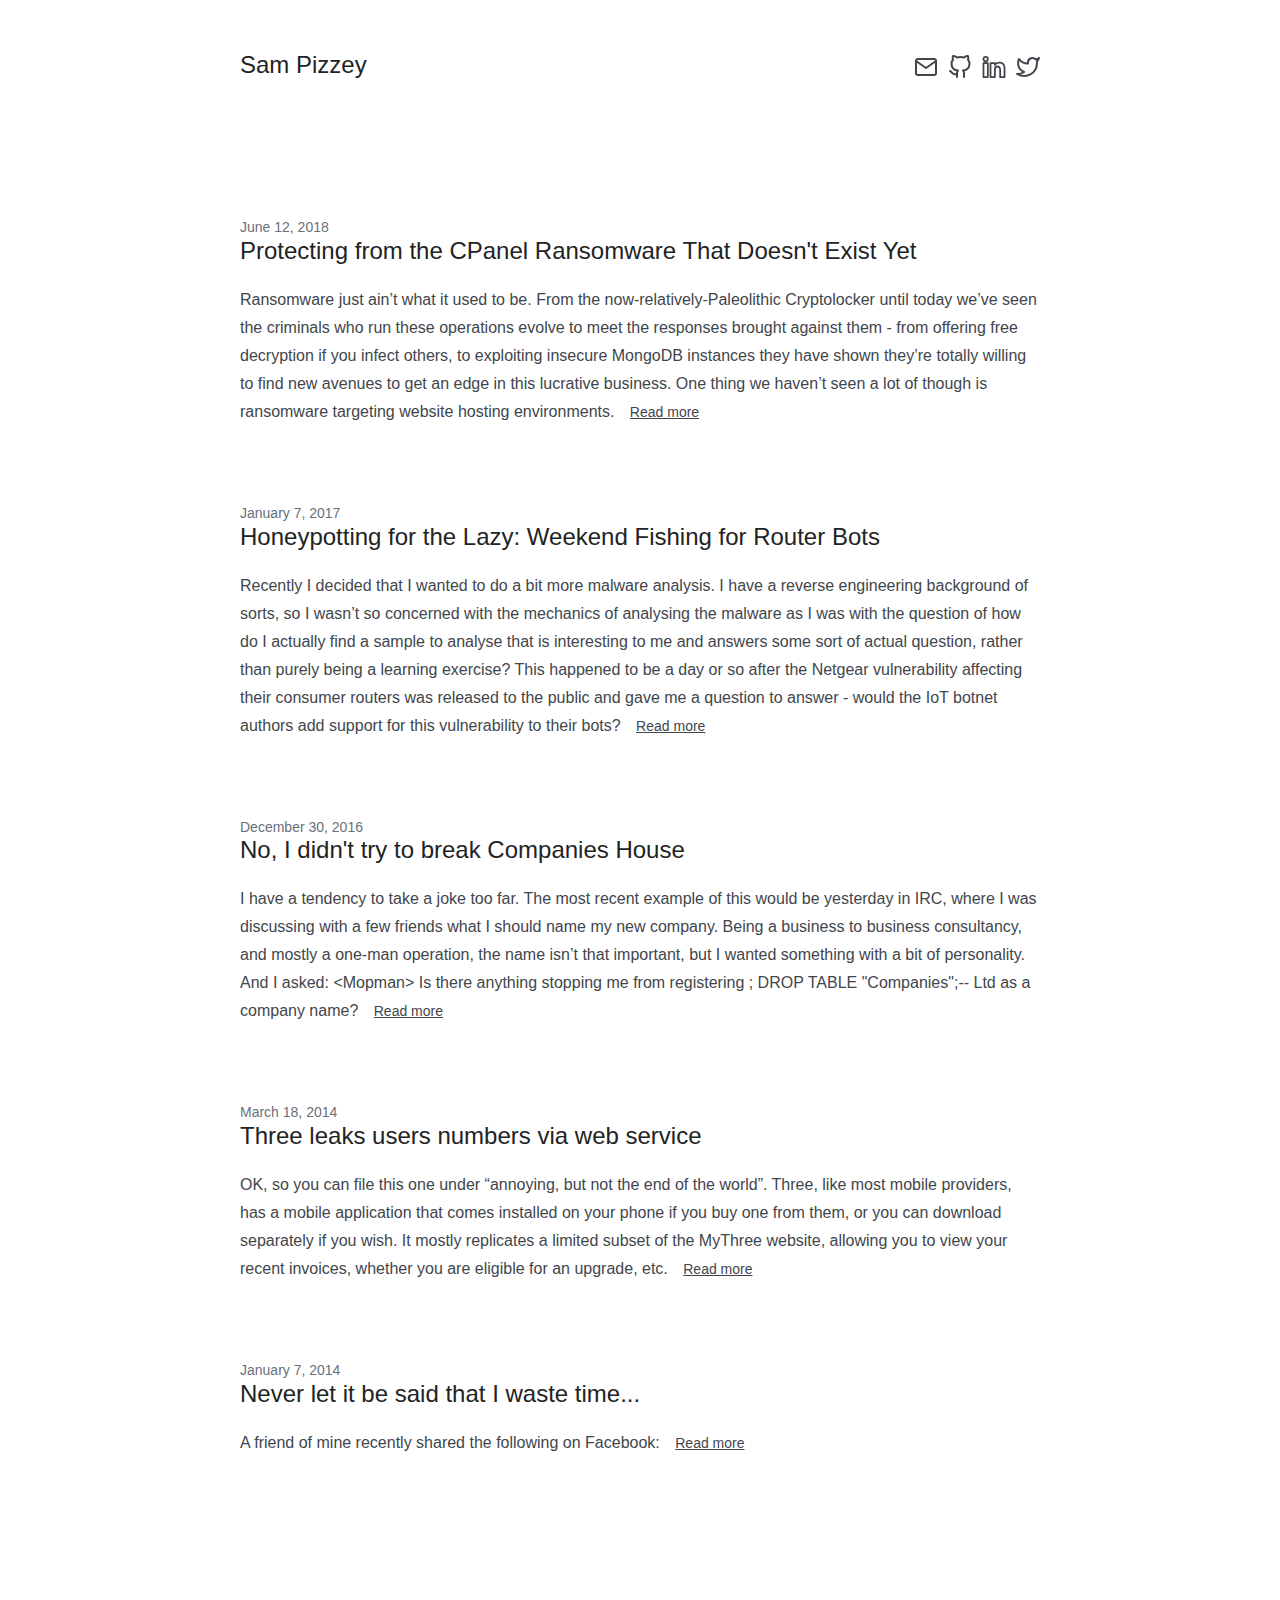
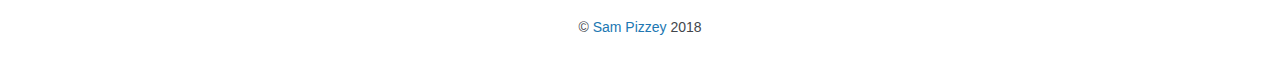
==== blog/index.html @ ff809233 "rebuilding site Tue 12 Jun 2018 17:52:05 BST" ====
<!DOCTYPE html>
<html xmlns="http://www.w3.org/1999/xhtml"  lang="en-gb">
<head>
<meta charset="UTF-8" />
<meta name="viewport" content="width=device-width, initial-scale=1"/>

<title>Blogs | Sam Pizzey</title>

<meta property='og:title' content='Blogs - Sam Pizzey'>
<meta property='og:description' content=''>
<meta property='og:url' content='https://pizzey.me/blog/'>
<meta property='og:site_name' content='Sam Pizzey'>
<meta property='og:type' content='website'><meta property='og:image' content='https://www.gravatar.com/avatar/4fcca0f870c6fd5c6647fe68f4b0f32c?s=256'><meta property='article:section' content='Blog'><meta property='og:updated_time' content='2018-06-12T17:11:33&#43;01:00'/><meta name='twitter:card' content='summary'><meta name='twitter:site' content='@mopman'><meta name='twitter:creator' content='@mopman'>
<link rel="stylesheet" href="/css/style.css"/><link rel='stylesheet' href='https://pizzey.me/css/custom.css'><link rel="apple-touch-icon" sizes="180x180" href="/apple-touch-icon.png">
<link rel="icon" type="image/png" sizes="32x32" href="/favicon-32x32.png">
<link rel="icon" type="image/png" sizes="16x16" href="/favicon-16x16.png">
<link rel="manifest" href="/site.webmanifest">
<link rel="mask-icon" href="/safari-pinned-tab.svg" color="#5bbad5">
<meta name="msapplication-TileColor" content="#da532c">
<meta name="theme-color" content="#ffffff">
</head>
<body>


<section class="section">
  <div class="container">
    <nav class="nav">
      <div class="nav-left">
        <a class="nav-item" href="https://pizzey.me"><h1 class="title is-4">Sam Pizzey</h1></a>
      </div>
      <div class="nav-right">
        <nav class="nav-item level is-mobile"><a class="level-item" aria-label="email" href='mailto:sam@pizzey.me' target='_blank' rel='noopener'>
            <span class="icon">
              <i class><svg viewbox='0 0 24 24' stroke-linecap='round' stroke-linejoin='round' stroke-width='2' aria-hidden='true'>
    
    <path d="M4 4h16c1.1 0 2 .9 2 2v12c0 1.1-.9 2-2 2H4c-1.1 0-2-.9-2-2V6c0-1.1.9-2 2-2z"/>
    <polyline points="22,6 12,13 2,6"/>
    
  </svg></i>
            </span>
          </a><a class="level-item" aria-label="github" href='https://github.com/pizzeys' target='_blank' rel='noopener'>
            <span class="icon">
              <i class><svg viewbox='0 0 24 24' stroke-linecap='round' stroke-linejoin='round' stroke-width='2' aria-hidden='true'>
    
    <path d="M9 19c-5 1.5-5-2.5-7-3m14 6v-3.87a3.37 3.37 0 0 0-.94-2.61c3.14-.35 6.44-1.54 6.44-7A5.44 5.44 0 0 0 20 4.77 5.07 5.07 0 0 0 19.91 1S18.73.65 16 2.48a13.38 13.38 0 0 0-7 0C6.27.65 5.09 1 5.09 1A5.07 5.07 0 0 0 5 4.77a5.44 5.44 0 0 0-1.5 3.78c0 5.42 3.3 6.61 6.44 7A3.37 3.37 0 0 0 9 18.13V22"/>
    
  </svg></i>
            </span>
          </a><a class="level-item" aria-label="linkedin" href='https://linkedin.com/in/pizzeys' target='_blank' rel='noopener'>
            <span class="icon">
              <i class><svg viewbox='0 0 24 24' stroke-linecap='round' stroke-linejoin='round' stroke-width='2' aria-hidden='true'>
    
    <path stroke-width="1.8" d="m5.839218,4.101561c0,1.211972 -0.974141,2.194011 -2.176459,2.194011s-2.176459,-0.982039 -2.176459,-2.194011c0,-1.211094 0.974141,-2.194011 2.176459,-2.194011s2.176459,0.982917 2.176459,2.194011zm0.017552,3.94922l-4.388022,0l0,14.04167l4.388022,0l0,-14.04167zm7.005038,0l-4.359939,0l0,14.04167l4.360816,0l0,-7.370999c0,-4.098413 5.291077,-4.433657 5.291077,0l0,7.370999l4.377491,0l0,-8.89101c0,-6.915523 -7.829986,-6.66365 -9.669445,-3.259423l0,-1.891237z"/>
    
  </svg></i>
            </span>
          </a><a class="level-item" aria-label="twitter" href='https://twitter.com/mopman' target='_blank' rel='noopener'>
            <span class="icon">
              <i class><svg viewbox='0 0 24 24' stroke-linecap='round' stroke-linejoin='round' stroke-width='2' aria-hidden='true'>
    
    <path d="M23 3a10.9 10.9 0 0 1-3.14 1.53 4.48 4.48 0 0 0-7.86 3v1A10.66 10.66 0 0 1 3 4s-4 9 5 13a11.64 11.64 0 0 1-7 2c9 5 20 0 20-11.5a4.5 4.5 0 0 0-.08-.83A7.72 7.72 0 0 0 23 3z"/>
    
  </svg></i>
            </span>
          </a></nav>
      </div>
    </nav>

    <nav class="nav">
      

      
    </nav>

  </div>
</section>

<section class="section">
  <div class="container">
    
    
    <article>
      <div class="subtitle tags is-6 is-pulled-right">
        
      </div>
      <h2 class="subtitle is-6">June 12, 2018</h2>
      <h1 class="title"><a href="https://pizzey.me/blog/protecting-from-the-cpanel-ransomware-that-doesnt-exist-yet/">Protecting from the CPanel Ransomware That Doesn&#39;t Exist Yet</a></h1>
      <div class="content">
        Ransomware just ain’t what it used to be. From the now-relatively-Paleolithic Cryptolocker until today we’ve seen the criminals who run these operations evolve to meet the responses brought against them - from offering free decryption if you infect others, to exploiting insecure MongoDB instances they have shown they’re totally willing to find new avenues to get an edge in this lucrative business.
One thing we haven’t seen a lot of though is ransomware targeting website hosting environments.
        
        <a class="button is-link" href="https://pizzey.me/blog/protecting-from-the-cpanel-ransomware-that-doesnt-exist-yet/" style="height:28px">
          Read more
          <span class="icon is-small">
            <i class="fa fa-angle-double-right"></i>
          </span>
        </a>
        
      </div>
    </article>
    
    <article>
      <div class="subtitle tags is-6 is-pulled-right">
        
      </div>
      <h2 class="subtitle is-6">January 7, 2017</h2>
      <h1 class="title"><a href="https://pizzey.me/blog/honeypotting-for-the-lazy-weekend-fishing-for-router-bots/">Honeypotting for the Lazy: Weekend Fishing for Router Bots</a></h1>
      <div class="content">
        Recently I decided that I wanted to do a bit more malware analysis. I have a reverse engineering background of sorts, so I wasn’t so concerned with the mechanics of analysing the malware as I was with the question of how do I actually find a sample to analyse that is interesting to me and answers some sort of actual question, rather than purely being a learning exercise?
This happened to be a day or so after the Netgear vulnerability affecting their consumer routers was released to the public and gave me a question to answer - would the IoT botnet authors add support for this vulnerability to their bots?
        
        <a class="button is-link" href="https://pizzey.me/blog/honeypotting-for-the-lazy-weekend-fishing-for-router-bots/" style="height:28px">
          Read more
          <span class="icon is-small">
            <i class="fa fa-angle-double-right"></i>
          </span>
        </a>
        
      </div>
    </article>
    
    <article>
      <div class="subtitle tags is-6 is-pulled-right">
        
      </div>
      <h2 class="subtitle is-6">December 30, 2016</h2>
      <h1 class="title"><a href="https://pizzey.me/blog/no-i-didnt-try-to-break-companies-house/">No, I didn&#39;t try to break Companies House</a></h1>
      <div class="content">
        I have a tendency to take a joke too far.
The most recent example of this would be yesterday in IRC, where I was discussing with a few friends what I should name my new company. Being a business to business consultancy, and mostly a one-man operation, the name isn’t that important, but I wanted something with a bit of personality. And I asked:
&lt;Mopman&gt; Is there anything stopping me from registering ; DROP TABLE &quot;Companies&quot;;-- Ltd as a company name?
        
        <a class="button is-link" href="https://pizzey.me/blog/no-i-didnt-try-to-break-companies-house/" style="height:28px">
          Read more
          <span class="icon is-small">
            <i class="fa fa-angle-double-right"></i>
          </span>
        </a>
        
      </div>
    </article>
    
    <article>
      <div class="subtitle tags is-6 is-pulled-right">
        
      </div>
      <h2 class="subtitle is-6">March 18, 2014</h2>
      <h1 class="title"><a href="https://pizzey.me/blog/three-leaks-users-numbers-via-web-service/">Three leaks users numbers via web service</a></h1>
      <div class="content">
        OK, so you can file this one under &ldquo;annoying, but not the end of the world&rdquo;.
Three, like most mobile providers, has a mobile application that comes installed on your phone if you buy one from them, or you can download separately if you wish. It mostly replicates a limited subset of the MyThree website, allowing you to view your recent invoices, whether you are eligible for an upgrade, etc.
        
        <a class="button is-link" href="https://pizzey.me/blog/three-leaks-users-numbers-via-web-service/" style="height:28px">
          Read more
          <span class="icon is-small">
            <i class="fa fa-angle-double-right"></i>
          </span>
        </a>
        
      </div>
    </article>
    
    <article>
      <div class="subtitle tags is-6 is-pulled-right">
        
      </div>
      <h2 class="subtitle is-6">January 7, 2014</h2>
      <h1 class="title"><a href="https://pizzey.me/blog/never-let-it-be-said-that-i-waste-time/">Never let it be said that I waste time...</a></h1>
      <div class="content">
        A friend of mine recently shared the following on Facebook:

        
        <a class="button is-link" href="https://pizzey.me/blog/never-let-it-be-said-that-i-waste-time/" style="height:28px">
          Read more
          <span class="icon is-small">
            <i class="fa fa-angle-double-right"></i>
          </span>
        </a>
        
      </div>
    </article>
    
  </div>
</section>
<section class="section">
  <div class="container">
    <nav class="level is-mobile">
      <div class="level-left">
        <div class="level-item">
          
        </div>
      </div>
      <div class="level-right is-marginless">
        <div class="level-item">
          
        </div>
      </div>
    </nav>
  </div>
</section>

<section class="section">
  <div class="container has-text-centered">
    <p>&copy; <a href="https://twitter.com/mopman">Sam Pizzey</a> 2018</p>
    
  </div>
</section>

</body>
</html>
---- css/style.css ----
﻿.card,
.highlight,
.highlight pre,
.textarea,
embed,
img,
object {
  max-width: 100%;
}
a,
hr {
  padding: 0;
}
a,
button,
input[type="button"],
input[type="file"],
input[type="submit"],
label {
  cursor: pointer;
}
a,
button,
input,
select,
textarea {
  margin: 0;
}
a,
input[type="checkbox"],
input[type="radio"] {
  vertical-align: baseline;
}
a:hover,
strong,
table th {
  color: #222324;
}
.container,
sub,
sup {
  position: relative;
}
.is-block,
article,
aside,
details,
figure,
footer,
header,
hgroup,
hr,
nav,
pre code,
section,
summary {
  display: block;
}
.button,
.delete,
.input,
.modal-close,
.progress,
.select select,
.textarea {
  -moz-appearance: none;
  -webkit-appearance: none;
}
.heading,
.menu-label {
  letter-spacing: 1px;
  text-transform: uppercase;
}
.hero,
.modal-card,
.tile.is-vertical {
  -webkit-box-orient: vertical;
  -webkit-box-direction: normal;
}
abbr,
address,
article,
aside,
audio,
b,
blockquote,
body,
body div,
caption,
cite,
code,
dd,
del,
details,
dfn,
dl,
dt,
em,
fieldset,
figure,
footer,
form,
h1,
h2,
h3,
h4,
h5,
h6,
header,
html,
i,
iframe,
img,
ins,
kbd,
label,
legend,
li,
mark,
menu,
nav,
object,
ol,
p,
pre,
q,
samp,
section,
small,
span,
strong,
sub,
summary,
sup,
table,
tbody,
td,
tfoot,
th,
thead,
time,
tr,
ul,
var,
video {
  margin: 0;
  padding: 0;
  border: 0;
  font-size: 100%;
  font-weight: 400;
  vertical-align: baseline;
  background: 0 0;
}
td,
td img {
  vertical-align: top;
}
pre,
pre code {
  background-color: #f5f7fa;
  color: #42464c;
}
*,
:after,
:before {
  box-sizing: inherit;
}
ul {
  list-style: none;
}
blockquote,
q {
  quotes: none;
}
blockquote:after,
blockquote:before,
q:after,
q:before {
  content: "";
  content: none;
}
.is-clearfix:after,
.notification:after,
.select:after {
  content: " ";
}
a {
  font-size: 100%;
  background: 0 0;
  color: #2077b2;
  text-decoration: none;
  -webkit-transition: none 86ms ease-out;
  transition: none 86ms ease-out;
}
del {
  text-decoration: line-through;
}
abbr[title],
dfn[title] {
  border-bottom: 1px dotted #000;
  cursor: help;
}
th {
  font-weight: 700;
  vertical-align: bottom;
}
body,
code,
td {
  font-weight: 400;
}
hr {
  height: 1px;
  border: 0;
  border-top: 1px solid #ccc;
  border-top-color: #d3d6db;
  margin: 40px 0;
}
input,
select {
  vertical-align: middle;
}
input,
select,
textarea {
  font: 99% sans-serif;
}
table {
  border-collapse: collapse;
  border-spacing: 0;
  font: 100%;
  width: 100%;
}
sub,
sup {
  font-size: 75%;
  line-height: 0;
}
sup {
  top: -0.5em;
}
sub {
  bottom: -0.25em;
}
code,
kbd,
pre,
samp {
  font-family: monospace, sans-serif;
}
button,
input[type="button"] {
  width: auto;
  overflow: visible;
}
@-webkit-keyframes spin-around {
  from {
    -webkit-transform: rotate(0);
    transform: rotate(0);
  }
  to {
    -webkit-transform: rotate(359deg);
    transform: rotate(359deg);
  }
}
@keyframes spin-around {
  from {
    -webkit-transform: rotate(0);
    transform: rotate(0);
  }
  to {
    -webkit-transform: rotate(359deg);
    transform: rotate(359deg);
  }
}
html {
  box-sizing: border-box;
  font-size: 14px;
  -moz-osx-font-smoothing: grayscale;
  -webkit-font-smoothing: antialiased;
  min-width: 300px;
  overflow-x: hidden;
  overflow-y: scroll;
  text-rendering: optimizeLegibility;
}
body,
button,
input,
select,
textarea {
  font-family: "游ゴシック", YuGothic, "ヒラギノ角ゴ Pro",
    "Hiragino Kaku Gothic Pro", "メイリオ", Meiryo, sans-serif;
}
code,
pre {
  -moz-osx-font-smoothing: auto;
  -webkit-font-smoothing: auto;
  font-family: "Source Code Pro", Monaco, Inconsolata, monospace;
  line-height: 1.25;
}
body {
  color: #42464c;
  font-size: 1rem;
  line-height: 1.428571428571429;
}
code {
  padding: 1px 2px 2px;
}
.button,
.input,
.textarea,
table td,
table th {
  vertical-align: top;
}
small {
  font-size: 11px;
}
span {
  font-style: inherit;
  font-weight: inherit;
}
.label,
strong {
  font-weight: 700;
}
pre {
  white-space: pre;
  word-wrap: normal;
}
.button,
.nav-left,
.table td.is-icon,
.table th.is-icon,
.tabs,
.tag {
  white-space: nowrap;
}
pre code {
  overflow-x: auto;
  padding: 16px 20px;
}
.box,
.button {
  background-color: #fff;
}
table td,
table th {
  text-align: left;
}
.has-text-centered {
  text-align: center;
}
.block:not(:last-child),
.box:not(:last-child),
.content:not(:last-child),
.highlight:not(:last-child),
.level:not(:last-child),
.message:not(:last-child),
.notification:not(:last-child),
.progress:not(:last-child),
.subtitle:not(:last-child),
.tabs:not(:last-child),
.title:not(:last-child) {
  margin-bottom: 20px;
}
@media screen and (min-width: 980px) {
  .container {
    margin: 0 auto;
    max-width: 960px;
  }
  .container.is-fluid {
    margin: 0 20px;
    max-width: none;
  }
  .is-block-desktop {
    display: block !important;
  }
}
@media screen and (max-width: 768px) {
  .is-block-mobile {
    display: block !important;
  }
}
@media screen and (min-width: 769px) {
  .is-block-tablet {
    display: block !important;
  }
}
@media screen and (min-width: 769px) and (max-width: 979px) {
  .is-block-tablet-only {
    display: block !important;
  }
}
@media screen and (max-width: 979px) {
  .is-block-touch {
    display: block !important;
  }
}
@media screen and (min-width: 980px) and (max-width: 1179px) {
  .is-block-desktop-only {
    display: block !important;
  }
}
@media screen and (min-width: 1180px) {
  .container {
    max-width: 1200px;
  }
  .is-block-widescreen {
    display: block !important;
  }
}
.is-flex {
  display: -webkit-box;
  display: -ms-flexbox;
  display: flex;
}
@media screen and (max-width: 768px) {
  .is-flex-mobile {
    display: -webkit-box !important;
    display: -ms-flexbox !important;
    display: flex !important;
  }
}
@media screen and (min-width: 769px) {
  .is-flex-tablet {
    display: -webkit-box !important;
    display: -ms-flexbox !important;
    display: flex !important;
  }
}
@media screen and (min-width: 769px) and (max-width: 979px) {
  .is-flex-tablet-only {
    display: -webkit-box !important;
    display: -ms-flexbox !important;
    display: flex !important;
  }
}
@media screen and (max-width: 979px) {
  .is-flex-touch {
    display: -webkit-box !important;
    display: -ms-flexbox !important;
    display: flex !important;
  }
}
@media screen and (min-width: 980px) {
  .is-flex-desktop {
    display: -webkit-box !important;
    display: -ms-flexbox !important;
    display: flex !important;
  }
}
@media screen and (min-width: 980px) and (max-width: 1179px) {
  .is-flex-desktop-only {
    display: -webkit-box !important;
    display: -ms-flexbox !important;
    display: flex !important;
  }
}
@media screen and (min-width: 1180px) {
  .is-flex-widescreen {
    display: -webkit-box !important;
    display: -ms-flexbox !important;
    display: flex !important;
  }
}
.is-inline {
  display: inline;
}
@media screen and (max-width: 768px) {
  .is-inline-mobile {
    display: inline !important;
  }
}
@media screen and (min-width: 769px) {
  .is-inline-tablet {
    display: inline !important;
  }
}
@media screen and (min-width: 769px) and (max-width: 979px) {
  .is-inline-tablet-only {
    display: inline !important;
  }
}
@media screen and (max-width: 979px) {
  .is-inline-touch {
    display: inline !important;
  }
}
@media screen and (min-width: 980px) {
  .is-inline-desktop {
    display: inline !important;
  }
}
@media screen and (min-width: 980px) and (max-width: 1179px) {
  .is-inline-desktop-only {
    display: inline !important;
  }
}
@media screen and (min-width: 1180px) {
  .is-inline-widescreen {
    display: inline !important;
  }
}
.is-inline-block {
  display: inline-block;
}
@media screen and (max-width: 768px) {
  .is-inline-block-mobile {
    display: inline-block !important;
  }
}
@media screen and (min-width: 769px) {
  .is-inline-block-tablet {
    display: inline-block !important;
  }
}
@media screen and (min-width: 769px) and (max-width: 979px) {
  .is-inline-block-tablet-only {
    display: inline-block !important;
  }
}
@media screen and (max-width: 979px) {
  .is-inline-block-touch {
    display: inline-block !important;
  }
}
@media screen and (min-width: 980px) {
  .is-inline-block-desktop {
    display: inline-block !important;
  }
}
@media screen and (min-width: 980px) and (max-width: 1179px) {
  .is-inline-block-desktop-only {
    display: inline-block !important;
  }
}
@media screen and (min-width: 1180px) {
  .is-inline-block-widescreen {
    display: inline-block !important;
  }
}
.is-inline-flex {
  display: -webkit-inline-box;
  display: -ms-inline-flexbox;
  display: inline-flex;
}
@media screen and (max-width: 768px) {
  .is-inline-flex-mobile {
    display: -webkit-inline-box !important;
    display: -ms-inline-flexbox !important;
    display: inline-flex !important;
  }
}
@media screen and (min-width: 769px) {
  .is-inline-flex-tablet {
    display: -webkit-inline-box !important;
    display: -ms-inline-flexbox !important;
    display: inline-flex !important;
  }
}
@media screen and (min-width: 769px) and (max-width: 979px) {
  .is-inline-flex-tablet-only {
    display: -webkit-inline-box !important;
    display: -ms-inline-flexbox !important;
    display: inline-flex !important;
  }
}
@media screen and (max-width: 979px) {
  .is-inline-flex-touch {
    display: -webkit-inline-box !important;
    display: -ms-inline-flexbox !important;
    display: inline-flex !important;
  }
}
@media screen and (min-width: 980px) {
  .is-inline-flex-desktop {
    display: -webkit-inline-box !important;
    display: -ms-inline-flexbox !important;
    display: inline-flex !important;
  }
}
@media screen and (min-width: 980px) and (max-width: 1179px) {
  .is-inline-flex-desktop-only {
    display: -webkit-inline-box !important;
    display: -ms-inline-flexbox !important;
    display: inline-flex !important;
  }
}
@media screen and (min-width: 1180px) {
  .is-inline-flex-widescreen {
    display: -webkit-inline-box !important;
    display: -ms-inline-flexbox !important;
    display: inline-flex !important;
  }
}
.is-clearfix:after {
  clear: both;
  display: table;
}
.is-pulled-left {
  float: left;
}
.is-pulled-right {
  float: right;
}
.is-clipped {
  overflow: hidden !important;
}
.is-overlay {
  bottom: 0;
  left: 0;
  position: absolute;
  right: 0;
  top: 0;
}
.has-text-left {
  text-align: left;
}
.has-text-right {
  text-align: right;
}
.is-hidden {
  display: none !important;
}
@media screen and (max-width: 768px) {
  .is-hidden-mobile {
    display: none !important;
  }
}
@media screen and (min-width: 769px) {
  .is-hidden-tablet {
    display: none !important;
  }
}
@media screen and (min-width: 769px) and (max-width: 979px) {
  .is-hidden-tablet-only {
    display: none !important;
  }
}
@media screen and (max-width: 979px) {
  .is-hidden-touch {
    display: none !important;
  }
}
@media screen and (min-width: 980px) {
  .is-hidden-desktop {
    display: none !important;
  }
}
@media screen and (min-width: 980px) and (max-width: 1179px) {
  .is-hidden-desktop-only {
    display: none !important;
  }
}
@media screen and (min-width: 1180px) {
  .is-hidden-widescreen {
    display: none !important;
  }
}
.is-disabled {
  pointer-events: none;
}
.is-marginless {
  margin: 0 !important;
}
.box {
  border-radius: 5px;
  box-shadow: 0 2px 3px rgba(17, 17, 17, 0.1), 0 0 0 1px rgba(17, 17, 17, 0.1);
  display: block;
  padding: 20px;
}
a.box:focus,
a.box:hover {
  box-shadow: 0 2px 3px rgba(17, 17, 17, 0.1), 0 0 0 1px #2077b2;
}
a.box:active {
  box-shadow: inset 0 1px 2px rgba(17, 17, 17, 0.2), 0 0 0 1px #2077b2;
}
.button {
  -webkit-box-align: center;
  -ms-flex-align: center;
  align-items: center;
  border: 1px solid #d3d6db;
  border-radius: 3px;
  color: #222324;
  display: -webkit-inline-box;
  display: -ms-inline-flexbox;
  display: inline-flex;
  font-size: 14px;
  height: 32px;
  line-height: 24px;
  position: relative;
  -webkit-box-pack: center;
  -ms-flex-pack: center;
  justify-content: center;
  padding-left: 10px;
  padding-right: 10px;
  text-align: center;
}
.button:hover {
  border-color: #aeb1b5;
}
.button.is-active,
.button:active,
.button:focus {
  border-color: #2077b2;
  outline: 0;
}
.button.is-disabled,
.button[disabled] {
  background-color: #f5f7fa;
  border-color: #d3d6db;
  cursor: not-allowed;
  pointer-events: none;
  opacity: 0.5;
}
.button.is-white,
.button.is-white:active {
  border-color: transparent;
}
.button.is-disabled::-moz-placeholder,
.button[disabled]::-moz-placeholder {
  color: rgba(34, 35, 36, 0.3);
}
.button.is-disabled::-webkit-input-placeholder,
.button[disabled]::-webkit-input-placeholder {
  color: rgba(34, 35, 36, 0.3);
}
.button.is-disabled:-moz-placeholder,
.button[disabled]:-moz-placeholder {
  color: rgba(34, 35, 36, 0.3);
}
.button.is-disabled:-ms-input-placeholder,
.button[disabled]:-ms-input-placeholder {
  color: rgba(34, 35, 36, 0.3);
}
.button strong {
  color: inherit;
}
.button small {
  display: block;
  font-size: 11px;
  line-height: 1;
  margin-top: 5px;
}
.button .icon:first-child,
.button .tag:first-child {
  margin-left: -2px;
  margin-right: 4px;
}
.button .icon:last-child,
.button .tag:last-child {
  margin-left: 4px;
  margin-right: -2px;
}
.button.is-active,
.button:focus,
.button:hover {
  color: #222324;
}
.button:active {
  box-shadow: inset 0 1px 2px rgba(17, 17, 17, 0.2);
}
.button.is-white {
  background-color: #fff;
  color: #111;
}
.button.is-white.is-active,
.button.is-white:focus,
.button.is-white:hover {
  background-color: #e6e6e6;
  border-color: transparent;
  color: #111;
}
.button.is-white.is-inverted {
  background-color: #111;
  color: #fff;
}
.button.is-white.is-inverted:hover {
  background-color: #040404;
}
.button.is-white.is-loading:after {
  border-color: transparent transparent #111 #111 !important;
}
.button.is-white.is-outlined {
  background-color: transparent;
  border-color: #fff;
  color: #fff;
}
.button.is-white.is-outlined:focus,
.button.is-white.is-outlined:hover {
  background-color: #fff;
  border-color: #fff;
  color: #111;
}
.button.is-black,
.button.is-black:active {
  border-color: transparent;
}
.button.is-black {
  background-color: #111;
  color: #fff;
}
.button.is-black.is-active,
.button.is-black:focus,
.button.is-black:hover {
  background-color: #000;
  border-color: transparent;
  color: #fff;
}
.button.is-black.is-inverted {
  background-color: #fff;
  color: #111;
}
.button.is-black.is-inverted:hover {
  background-color: #f2f2f2;
}
.button.is-black.is-loading:after {
  border-color: transparent transparent #fff #fff !important;
}
.button.is-black.is-outlined {
  background-color: transparent;
  border-color: #111;
  color: #111;
}
.button.is-black.is-outlined:focus,
.button.is-black.is-outlined:hover {
  background-color: #111;
  border-color: #111;
  color: #fff;
}
.button.is-light,
.button.is-light:active {
  border-color: transparent;
}
.button.is-light {
  background-color: #f5f7fa;
  color: #42464c;
}
.button.is-light.is-active,
.button.is-light:focus,
.button.is-light:hover {
  background-color: #d3dce9;
  border-color: transparent;
  color: #42464c;
}
.button.is-light.is-inverted {
  background-color: #42464c;
  color: #f5f7fa;
}
.button.is-light.is-inverted:hover {
  background-color: #36393e;
}
.button.is-light.is-loading:after {
  border-color: transparent transparent #42464c #42464c !important;
}
.button.is-light.is-outlined {
  background-color: transparent;
  border-color: #f5f7fa;
  color: #f5f7fa;
}
.button.is-light.is-outlined:focus,
.button.is-light.is-outlined:hover {
  background-color: #f5f7fa;
  border-color: #f5f7fa;
  color: #42464c;
}
.button.is-dark,
.button.is-dark:active {
  border-color: transparent;
}
.button.is-dark {
  background-color: #42464c;
  color: #f5f7fa;
}
.button.is-dark.is-active,
.button.is-dark:focus,
.button.is-dark:hover {
  background-color: #2a2d31;
  border-color: transparent;
  color: #f5f7fa;
}
.button.is-dark.is-inverted {
  background-color: #f5f7fa;
  color: #42464c;
}
.button.is-dark.is-inverted:hover {
  background-color: #e4e9f2;
}
.button.is-dark.is-loading:after {
  border-color: transparent transparent #f5f7fa #f5f7fa !important;
}
.button.is-dark.is-outlined {
  background-color: transparent;
  border-color: #42464c;
  color: #42464c;
}
.button.is-dark.is-outlined:focus,
.button.is-dark.is-outlined:hover {
  background-color: #42464c;
  border-color: #42464c;
  color: #f5f7fa;
}
.button.is-primary,
.button.is-primary:active {
  border-color: transparent;
}
.button.is-primary {
  background-color: #2077b2;
  color: #fff;
}
.button.is-primary.is-active,
.button.is-primary:focus,
.button.is-primary:hover {
  background-color: #185a87;
  border-color: transparent;
  color: #fff;
}
.button.is-primary.is-inverted {
  background-color: #fff;
  color: #2077b2;
}
.button.is-primary.is-inverted:hover {
  background-color: #f2f2f2;
}
.button.is-primary.is-loading:after {
  border-color: transparent transparent #fff #fff !important;
}
.button.is-primary.is-outlined {
  background-color: transparent;
  border-color: #2077b2;
  color: #2077b2;
}
.button.is-primary.is-outlined:focus,
.button.is-primary.is-outlined:hover {
  background-color: #2077b2;
  border-color: #2077b2;
  color: #fff;
}
.button.is-info,
.button.is-info:active {
  border-color: transparent;
}
.button.is-info {
  background-color: #2077b2;
  color: #fff;
}
.button.is-info.is-active,
.button.is-info:focus,
.button.is-info:hover {
  background-color: #185a87;
  border-color: transparent;
  color: #fff;
}
.button.is-info.is-inverted {
  background-color: #fff;
  color: #2077b2;
}
.button.is-info.is-inverted:hover {
  background-color: #f2f2f2;
}
.button.is-info.is-loading:after {
  border-color: transparent transparent #fff #fff !important;
}
.button.is-info.is-outlined {
  background-color: transparent;
  border-color: #2077b2;
  color: #2077b2;
}
.button.is-info.is-outlined:focus,
.button.is-info.is-outlined:hover {
  background-color: #2077b2;
  border-color: #2077b2;
  color: #fff;
}
.button.is-success,
.button.is-success:active {
  border-color: transparent;
}
.button.is-success {
  background-color: #97cd76;
  color: #fff;
}
.button.is-success.is-active,
.button.is-success:focus,
.button.is-success:hover {
  background-color: #7bbf51;
  border-color: transparent;
  color: #fff;
}
.button.is-success.is-inverted {
  background-color: #fff;
  color: #97cd76;
}
.button.is-success.is-inverted:hover {
  background-color: #f2f2f2;
}
.button.is-success.is-loading:after {
  border-color: transparent transparent #fff #fff !important;
}
.button.is-success.is-outlined {
  background-color: transparent;
  border-color: #97cd76;
  color: #97cd76;
}
.button.is-success.is-outlined:focus,
.button.is-success.is-outlined:hover {
  background-color: #97cd76;
  border-color: #97cd76;
  color: #fff;
}
.button.is-warning,
.button.is-warning:active {
  border-color: transparent;
}
.button.is-warning {
  background-color: #fce473;
  color: rgba(17, 17, 17, 0.5);
}
.button.is-warning.is-active,
.button.is-warning:focus,
.button.is-warning:hover {
  background-color: #fbda41;
  border-color: transparent;
  color: rgba(17, 17, 17, 0.5);
}
.button.is-warning.is-inverted {
  background-color: rgba(17, 17, 17, 0.5);
  color: #fce473;
}
.button.is-warning.is-inverted:hover {
  background-color: rgba(4, 4, 4, 0.5);
}
.button.is-warning.is-loading:after {
  border-color: transparent transparent rgba(17, 17, 17, 0.5)
    rgba(17, 17, 17, 0.5) !important;
}
.button.is-warning.is-outlined {
  background-color: transparent;
  border-color: #fce473;
  color: #fce473;
}
.button.is-warning.is-outlined:focus,
.button.is-warning.is-outlined:hover {
  background-color: #fce473;
  border-color: #fce473;
  color: rgba(17, 17, 17, 0.5);
}
.button.is-danger,
.button.is-danger:active {
  border-color: transparent;
}
.button.is-danger {
  background-color: #ed6c63;
  color: #fff;
}
.button.is-danger.is-active,
.button.is-danger:focus,
.button.is-danger:hover {
  background-color: #e84135;
  border-color: transparent;
  color: #fff;
}
.button.is-danger.is-inverted {
  background-color: #fff;
  color: #ed6c63;
}
.button.is-danger.is-inverted:hover {
  background-color: #f2f2f2;
}
.button.is-danger.is-loading:after {
  border-color: transparent transparent #fff #fff !important;
}
.button.is-danger.is-outlined {
  background-color: transparent;
  border-color: #ed6c63;
  color: #ed6c63;
}
.button.is-danger.is-outlined:focus,
.button.is-danger.is-outlined:hover {
  background-color: #ed6c63;
  border-color: #ed6c63;
  color: #fff;
}
.button.is-link {
  background-color: transparent;
  border-color: transparent;
  color: #42464c;
  text-decoration: underline;
}
.button.is-link:focus,
.button.is-link:hover {
  background-color: #d3d6db;
  color: #222324;
}
.button.is-small {
  border-radius: 2px;
  font-size: 11px;
  height: 24px;
  line-height: 16px;
  padding-left: 6px;
  padding-right: 6px;
}
.button.is-medium {
  font-size: 18px;
  height: 40px;
  padding-left: 14px;
  padding-right: 14px;
}
.button.is-large {
  font-size: 22px;
  height: 48px;
  padding-left: 20px;
  padding-right: 20px;
}
.button.is-fullwidth {
  display: -webkit-box;
  display: -ms-flexbox;
  display: flex;
  width: 100%;
}
.button.is-loading {
  color: transparent !important;
  pointer-events: none;
}
.button.is-loading:after {
  left: 50%;
  margin-left: -8px;
  margin-top: -8px;
  top: 50%;
  position: absolute !important;
}
.content a:not(.button) {
  border-bottom: 1px solid #d3d6db;
}
.content a:not(.button):visited {
  color: #847bb9;
}
.content a:not(.button):hover {
  border-bottom-color: #2077b2;
}
.content li + li {
  margin-top: 0.25em;
}
.content ol,
.content ul {
  margin-left: 2em;
  margin-right: 2em;
  margin-top: 1em;
}
.content blockquote:not(:last-child),
.content ol:not(:last-child),
.content p:not(:last-child),
.content ul:not(:last-child) {
  margin-bottom: 1em;
}
.content h1,
.content h2,
.content h3,
.content h4,
.content h5,
.content h6 {
  color: #b52323;
  font-weight: 300;
  margin-bottom: 20px;
}
.content blockquote {
  background-color: #f5f7fa;
  border-left: 5px solid #d3d6db;
  padding: 1.5em;
}
.content ol {
  list-style: decimal;
}
.content ul {
  list-style: disc;
}
.content ul ul {
  list-style-type: circle;
  margin-top: 0.5em;
}
.content ul ul ul,
.related ul {
  list-style-type: square;
}
.content.is-medium {
  font-size: 18px;
}
.content.is-medium code {
  font-size: 14px;
}
.content.is-large {
  font-size: 24px;
}
.content.is-large code {
  font-size: 18px;
}
.input,
.textarea {
  -webkit-box-align: center;
  -ms-flex-align: center;
  align-items: center;
  background-color: #fff;
  border: 1px solid #d3d6db;
  border-radius: 3px;
  color: #222324;
  display: -webkit-inline-box;
  display: -ms-inline-flexbox;
  display: inline-flex;
  font-size: 14px;
  height: 32px;
  -webkit-box-pack: start;
  -ms-flex-pack: start;
  justify-content: flex-start;
  line-height: 24px;
  padding-left: 8px;
  padding-right: 8px;
  position: relative;
  box-shadow: inset 0 1px 2px rgba(17, 17, 17, 0.1);
  max-width: 100%;
  width: 100%;
}
.input:hover,
.textarea:hover {
  border-color: #aeb1b5;
}
.input.is-active,
.input:active,
.input:focus,
.is-active.textarea,
.textarea:active,
.textarea:focus {
  border-color: #2077b2;
  outline: 0;
}
.input.is-disabled,
.input[disabled],
.is-disabled.textarea,
[disabled].textarea {
  background-color: #f5f7fa;
  border-color: #d3d6db;
  cursor: not-allowed;
  pointer-events: none;
}
.checkbox input,
.radio input,
.select select {
  cursor: pointer;
}
.input.is-disabled::-moz-placeholder,
.input[disabled]::-moz-placeholder,
.is-disabled.textarea::-moz-placeholder,
[disabled].textarea::-moz-placeholder {
  color: rgba(34, 35, 36, 0.3);
}
.input.is-disabled::-webkit-input-placeholder,
.input[disabled]::-webkit-input-placeholder,
.is-disabled.textarea::-webkit-input-placeholder,
[disabled].textarea::-webkit-input-placeholder {
  color: rgba(34, 35, 36, 0.3);
}
.input.is-disabled:-moz-placeholder,
.input[disabled]:-moz-placeholder,
.is-disabled.textarea:-moz-placeholder,
[disabled].textarea:-moz-placeholder {
  color: rgba(34, 35, 36, 0.3);
}
.input.is-disabled:-ms-input-placeholder,
.input[disabled]:-ms-input-placeholder,
.is-disabled.textarea:-ms-input-placeholder,
[disabled].textarea:-ms-input-placeholder {
  color: rgba(34, 35, 36, 0.3);
}
.input.is-white,
.is-white.textarea {
  border-color: #fff;
}
.input.is-black,
.is-black.textarea {
  border-color: #111;
}
.input.is-light,
.is-light.textarea {
  border-color: #f5f7fa;
}
.input.is-dark,
.is-dark.textarea {
  border-color: #42464c;
}
.input.is-info,
.input.is-primary,
.is-info.textarea,
.is-primary.textarea {
  border-color: #2077b2;
}
.input.is-success,
.is-success.textarea {
  border-color: #97cd76;
}
.input.is-warning,
.is-warning.textarea {
  border-color: #fce473;
}
.input.is-danger,
.is-danger.textarea {
  border-color: #ed6c63;
}
.input[type="search"],
[type="search"].textarea {
  border-radius: 290486px;
}
.input.is-small,
.is-small.textarea {
  border-radius: 2px;
  font-size: 11px;
  height: 24px;
  line-height: 16px;
  padding-left: 6px;
  padding-right: 6px;
}
.input.is-medium,
.is-medium.textarea {
  font-size: 18px;
  height: 40px;
  line-height: 32px;
  padding-left: 10px;
  padding-right: 10px;
}
.input.is-large,
.is-large.textarea {
  font-size: 24px;
  height: 48px;
  line-height: 40px;
  padding-left: 12px;
  padding-right: 12px;
}
.input.is-fullwidth,
.is-fullwidth.textarea {
  display: block;
  width: 100%;
}
.input.is-inline,
.is-inline.textarea {
  display: inline;
}
.textarea {
  display: block;
  line-height: 1.2;
  max-height: 600px;
  min-height: 120px;
  min-width: 100%;
  padding: 10px;
  resize: vertical;
}
.checkbox,
.radio,
.select {
  display: inline-block;
  position: relative;
  vertical-align: top;
}
.checkbox,
.radio {
  cursor: pointer;
  line-height: 16px;
}
.checkbox:hover,
.radio:hover {
  color: #222324;
}
.is-disabled.checkbox,
.is-disabled.radio {
  color: #aeb1b5;
  pointer-events: none;
}
.is-disabled.checkbox input,
.is-disabled.radio input {
  pointer-events: none;
}
.radio + .radio {
  margin-left: 10px;
}
.select {
  height: 32px;
}
.select select {
  -webkit-box-align: center;
  -ms-flex-align: center;
  align-items: center;
  background-color: #fff;
  border: 1px solid #d3d6db;
  border-radius: 3px;
  color: #222324;
  font-size: 14px;
  height: 32px;
  -webkit-box-pack: start;
  -ms-flex-pack: start;
  justify-content: flex-start;
  line-height: 24px;
  padding-left: 8px;
  position: relative;
  display: block;
  outline: 0;
  padding-right: 36px;
}
.select select.is-active,
.select select:active,
.select select:focus {
  border-color: #2077b2;
  outline: 0;
}
.select select.is-disabled,
.select select[disabled] {
  background-color: #f5f7fa;
  border-color: #d3d6db;
  cursor: not-allowed;
  pointer-events: none;
}
.select select.is-disabled::-moz-placeholder,
.select select[disabled]::-moz-placeholder {
  color: rgba(34, 35, 36, 0.3);
}
.select select.is-disabled::-webkit-input-placeholder,
.select select[disabled]::-webkit-input-placeholder {
  color: rgba(34, 35, 36, 0.3);
}
.select select.is-disabled:-moz-placeholder,
.select select[disabled]:-moz-placeholder {
  color: rgba(34, 35, 36, 0.3);
}
.select select.is-disabled:-ms-input-placeholder,
.select select[disabled]:-ms-input-placeholder {
  color: rgba(34, 35, 36, 0.3);
}
.select select.is-white {
  border-color: #fff;
}
.select select.is-black {
  border-color: #111;
}
.select select.is-light {
  border-color: #f5f7fa;
}
.select select.is-dark {
  border-color: #42464c;
}
.select select.is-info,
.select select.is-primary {
  border-color: #2077b2;
}
.select select.is-success {
  border-color: #97cd76;
}
.select select.is-warning {
  border-color: #fce473;
}
.select select.is-danger {
  border-color: #ed6c63;
}
.select select:hover {
  border-color: #aeb1b5;
}
.select select::ms-expand {
  display: none;
}
.help,
.label,
.select:after {
  display: block;
}
.select.is-fullwidth,
.select.is-fullwidth select {
  width: 100%;
}
.select:after {
  border: 1px solid #2077b2;
  border-right: 0;
  border-top: 0;
  height: 7px;
  pointer-events: none;
  position: absolute;
  -webkit-transform: rotate(-45deg);
  transform: rotate(-45deg);
  width: 7px;
  margin-top: -6px;
  right: 16px;
  top: 50%;
}
.select:hover:after {
  border-color: #222324;
}
.select.is-small {
  height: 24px;
}
.select.is-small select {
  border-radius: 2px;
  font-size: 11px;
  height: 24px;
  line-height: 16px;
  padding-left: 6px;
  padding-right: 28px;
}
.select.is-medium {
  height: 40px;
}
.select.is-medium select {
  font-size: 18px;
  height: 40px;
  line-height: 32px;
  padding-left: 10px;
  padding-right: 44px;
}
.select.is-large {
  height: 48px;
}
.select.is-large select {
  font-size: 24px;
  height: 48px;
  line-height: 40px;
  padding-left: 12px;
  padding-right: 52px;
}
.label {
  color: #222324;
}
.label:not(:last-child) {
  margin-bottom: 5px;
}
.help {
  font-size: 11px;
  margin-top: 5px;
}
.help.is-white {
  color: #fff;
}
.help.is-black {
  color: #111;
}
.help.is-light {
  color: #f5f7fa;
}
.help.is-dark {
  color: #42464c;
}
.help.is-info,
.help.is-primary {
  color: #2077b2;
}
.help.is-success {
  color: #97cd76;
}
.help.is-warning {
  color: #fce473;
}
.help.is-danger {
  color: #ed6c63;
}
@media screen and (max-width: 768px) {
  .control-label {
    margin-bottom: 5px;
  }
}
@media screen and (min-width: 769px) {
  .control-label {
    -webkit-box-flex: 1;
    -ms-flex-positive: 1;
    flex-grow: 1;
    margin-right: 20px;
    padding-top: 7px;
    text-align: right;
  }
}
.control {
  position: relative;
  text-align: left;
}
.control:not(:last-child) {
  margin-bottom: 10px;
}
.control.has-addons {
  display: -webkit-box;
  display: -ms-flexbox;
  display: flex;
  -webkit-box-pack: start;
  -ms-flex-pack: start;
  justify-content: flex-start;
}
.control.has-addons .button,
.control.has-addons .input,
.control.has-addons .select,
.control.has-addons .textarea {
  border-radius: 0;
  margin-right: -1px;
  width: auto;
}
.control.has-addons .button:hover,
.control.has-addons .input:hover,
.control.has-addons .select:hover,
.control.has-addons .textarea:hover {
  z-index: 2;
}
.control.has-addons .button:active,
.control.has-addons .button:focus,
.control.has-addons .input:active,
.control.has-addons .input:focus,
.control.has-addons .select:active,
.control.has-addons .select:focus,
.control.has-addons .textarea:active,
.control.has-addons .textarea:focus {
  z-index: 3;
}
.control.has-addons .button:first-child,
.control.has-addons .button:first-child select,
.control.has-addons .input:first-child,
.control.has-addons .input:first-child select,
.control.has-addons .select:first-child,
.control.has-addons .select:first-child select,
.control.has-addons .textarea:first-child,
.control.has-addons .textarea:first-child select {
  border-radius: 3px 0 0 3px;
}
.control.has-addons .button:last-child,
.control.has-addons .button:last-child select,
.control.has-addons .input:last-child,
.control.has-addons .input:last-child select,
.control.has-addons .select:last-child,
.control.has-addons .select:last-child select,
.control.has-addons .textarea:last-child,
.control.has-addons .textarea:last-child select {
  border-radius: 0 3px 3px 0;
}
.control.has-addons .button.is-expanded,
.control.has-addons .input.is-expanded,
.control.has-addons .is-expanded.textarea,
.control.has-addons .select.is-expanded {
  -webkit-box-flex: 1;
  -ms-flex-positive: 1;
  flex-grow: 1;
}
.control.has-addons.has-addons-centered {
  -webkit-box-pack: center;
  -ms-flex-pack: center;
  justify-content: center;
}
.control.has-addons.has-addons-right {
  -webkit-box-pack: end;
  -ms-flex-pack: end;
  justify-content: flex-end;
}
.control.has-addons.has-addons-fullwidth .button,
.control.has-addons.has-addons-fullwidth .input,
.control.has-addons.has-addons-fullwidth .select,
.control.has-addons.has-addons-fullwidth .textarea {
  -webkit-box-flex: 1;
  -ms-flex-positive: 1;
  flex-grow: 1;
}
.control.has-icon:not(.has-icon-right) .input,
.control.has-icon:not(.has-icon-right) .textarea {
  padding-left: 32px;
}
.control.has-icon:not(.has-icon-right) .input.is-small,
.control.has-icon:not(.has-icon-right) .is-small.textarea {
  padding-left: 24px;
}
.control.has-icon:not(.has-icon-right) .input.is-medium,
.control.has-icon:not(.has-icon-right) .is-medium.textarea {
  padding-left: 40px;
}
.control.has-icon:not(.has-icon-right) .input.is-large,
.control.has-icon:not(.has-icon-right) .is-large.textarea {
  padding-left: 48px;
}
.control.has-icon.has-icon-right .input,
.control.has-icon.has-icon-right .textarea {
  padding-right: 32px;
}
.control.has-icon.has-icon-right .input.is-small,
.control.has-icon.has-icon-right .is-small.textarea {
  padding-right: 24px;
}
.control.has-icon.has-icon-right .input.is-medium,
.control.has-icon.has-icon-right .is-medium.textarea {
  padding-right: 40px;
}
.control.has-icon.has-icon-right .input.is-large,
.control.has-icon.has-icon-right .is-large.textarea {
  padding-right: 48px;
}
.control.is-grouped {
  display: -webkit-box;
  display: -ms-flexbox;
  display: flex;
  -webkit-box-pack: start;
  -ms-flex-pack: start;
  justify-content: flex-start;
}
.control.is-grouped > .control:not(:last-child) {
  margin-bottom: 0;
  margin-right: 10px;
}
.control.is-grouped > .control.is-expanded {
  -webkit-box-flex: 1;
  -ms-flex-positive: 1;
  flex-grow: 1;
}
.control.is-grouped.is-grouped-centered {
  -webkit-box-pack: center;
  -ms-flex-pack: center;
  justify-content: center;
}
.control.is-grouped.is-grouped-right {
  -webkit-box-pack: end;
  -ms-flex-pack: end;
  justify-content: flex-end;
}
@media screen and (min-width: 769px) {
  .control.is-horizontal {
    display: -webkit-box;
    display: -ms-flexbox;
    display: flex;
  }
  .control.is-horizontal > .control {
    display: -webkit-box;
    display: -ms-flexbox;
    display: flex;
    -webkit-box-flex: 5;
    -ms-flex-positive: 5;
    flex-grow: 5;
  }
}
.control.is-loading:after {
  position: absolute !important;
  right: 8px;
  top: 8px;
}
.image {
  display: block;
  position: relative;
}
.image img {
  display: block;
  height: auto;
  width: 100%;
}
.image.is-16by9 img,
.image.is-1by1 img,
.image.is-2by1 img,
.image.is-3by2 img,
.image.is-4by3 img,
.image.is-square img {
  bottom: 0;
  left: 0;
  position: absolute;
  right: 0;
  top: 0;
  height: 100%;
  width: 100%;
}
.image.is-1by1,
.image.is-square {
  padding-top: 100%;
}
.image.is-4by3 {
  padding-top: 75%;
}
.image.is-3by2 {
  padding-top: 66.6666%;
}
.image.is-16by9 {
  padding-top: 56.25%;
}
.image.is-2by1 {
  padding-top: 50%;
}
.image.is-16x16 {
  height: 16px;
  width: 16px;
}
.image.is-24x24 {
  height: 24px;
  width: 24px;
}
.image.is-32x32 {
  height: 32px;
  width: 32px;
}
.image.is-48x48 {
  height: 48px;
  width: 48px;
}
.image.is-64x64 {
  height: 64px;
  width: 64px;
}
.image.is-96x96 {
  height: 96px;
  width: 96px;
}
.image.is-128x128 {
  height: 128px;
  width: 128px;
}
.notification {
  background-color: #f5f7fa;
  border-radius: 3px;
  padding: 16px 20px;
  position: relative;
}
.notification:after {
  clear: both;
  display: table;
}
.notification .delete,
.notification .modal-close {
  border-radius: 0 3px;
  float: right;
  margin: -16px -20px 0 20px;
}
.notification .subtitle,
.notification .title {
  color: inherit;
}
.notification.is-white {
  background-color: #fff;
  color: #111;
}
.notification.is-black {
  background-color: #111;
  color: #fff;
}
.notification.is-light {
  background-color: #f5f7fa;
  color: #42464c;
}
.notification.is-dark {
  background-color: #42464c;
  color: #f5f7fa;
}
.notification.is-info,
.notification.is-primary {
  background-color: #2077b2;
  color: #fff;
}
.notification.is-success {
  background-color: #97cd76;
  color: #fff;
}
.notification.is-warning {
  background-color: #fce473;
  color: rgba(17, 17, 17, 0.5);
}
.notification.is-danger {
  background-color: #ed6c63;
  color: #fff;
}
.progress {
  border: none;
  border-radius: 290486px;
  display: block;
  height: 12px;
  overflow: hidden;
  padding: 0;
  width: 100%;
}
.progress::-webkit-progress-bar {
  background-color: #d3d6db;
}
.progress::-webkit-progress-value {
  background-color: #42464c;
}
.progress::-moz-progress-bar {
  background-color: #42464c;
}
.progress.is-white::-webkit-progress-value {
  background-color: #fff;
}
.progress.is-white::-moz-progress-bar {
  background-color: #fff;
}
.progress.is-black::-webkit-progress-value {
  background-color: #111;
}
.progress.is-black::-moz-progress-bar {
  background-color: #111;
}
.progress.is-light::-webkit-progress-value {
  background-color: #f5f7fa;
}
.progress.is-light::-moz-progress-bar {
  background-color: #f5f7fa;
}
.progress.is-dark::-webkit-progress-value {
  background-color: #42464c;
}
.progress.is-dark::-moz-progress-bar {
  background-color: #42464c;
}
.progress.is-primary::-webkit-progress-value {
  background-color: #2077b2;
}
.progress.is-primary::-moz-progress-bar {
  background-color: #2077b2;
}
.progress.is-info::-webkit-progress-value {
  background-color: #2077b2;
}
.progress.is-info::-moz-progress-bar {
  background-color: #2077b2;
}
.progress.is-success::-webkit-progress-value {
  background-color: #97cd76;
}
.progress.is-success::-moz-progress-bar {
  background-color: #97cd76;
}
.progress.is-warning::-webkit-progress-value {
  background-color: #fce473;
}
.progress.is-warning::-moz-progress-bar {
  background-color: #fce473;
}
.progress.is-danger::-webkit-progress-value {
  background-color: #ed6c63;
}
.progress.is-danger::-moz-progress-bar {
  background-color: #ed6c63;
}
.progress.is-small {
  height: 8px;
}
.progress.is-medium {
  height: 16px;
}
.progress.is-large {
  height: 20px;
}
.table {
  background-color: #fff;
  color: #222324;
  margin-bottom: 20px;
  width: 100%;
}
.table td,
.table th {
  border: 1px solid #d3d6db;
  border-width: 0 0 1px;
  padding: 8px 10px;
  vertical-align: top;
}
.table td.is-icon,
.table th.is-icon {
  padding: 5px;
  display: inline-block;
  font-size: 21px;
  height: 24px;
  line-height: 24px;
  text-align: center;
  vertical-align: top;
  width: 24px;
}
.table td.is-icon.is-link,
.table th.is-icon.is-link {
  padding: 0;
}
.table td.is-icon.is-link > a,
.table th.is-icon.is-link > a {
  padding: 5px;
}
.table td.is-link,
.table th.is-link {
  padding: 0;
}
.table td.is-link > a,
.table th.is-link > a {
  display: block;
  padding: 8px 10px;
}
.table td.is-link > a:hover,
.table th.is-link > a:hover {
  background-color: #2077b2;
  color: #fff;
}
.table td.is-narrow,
.table th.is-narrow {
  white-space: nowrap;
  width: 1%;
}
.table th {
  color: #222324;
  text-align: left;
}
.table tr:hover {
  background-color: #f5f7fa;
  color: #222324;
}
.table thead td,
.table thead th {
  border-width: 0 0 2px;
  color: #aeb1b5;
}
.table tbody tr:last-child td,
.table tbody tr:last-child th {
  border-bottom-width: 0;
}
.table tfoot td,
.table tfoot th {
  border-width: 2px 0 0;
  color: #aeb1b5;
}
.table.is-bordered td,
.table.is-bordered th {
  border-width: 1px;
}
.table.is-bordered tr:last-child td,
.table.is-bordered tr:last-child th {
  border-bottom-width: 1px;
}
.table.is-narrow td,
.table.is-narrow th {
  padding: 5px 10px;
}
.table.is-narrow td.is-icon,
.table.is-narrow th.is-icon {
  padding: 2px;
}
.table.is-narrow td.is-icon.is-link,
.table.is-narrow th.is-icon.is-link {
  padding: 0;
}
.table.is-narrow td.is-icon.is-link > a,
.table.is-narrow th.is-icon.is-link > a {
  padding: 2px;
}
.table.is-narrow td.is-link,
.table.is-narrow th.is-link {
  padding: 0;
}
.table.is-narrow td.is-link > a,
.table.is-narrow th.is-link > a {
  padding: 5px 10px;
}
.table.is-striped tbody tr:hover {
  background-color: #eef2f7;
}
.table.is-striped tbody tr:nth-child(2n) {
  background-color: #f5f7fa;
}
.table.is-striped tbody tr:nth-child(2n):hover {
  background-color: #eef2f7;
}
.subtitle,
.title {
  font-weight: 300;
  word-break: break-word;
}
.subtitle em,
.subtitle span,
.title em,
.title span {
  font-weight: 300;
}
.subtitle a:hover,
.title a:hover {
  border-bottom: 1px solid;
}
.subtitle strong,
.title strong {
  font-weight: 500;
}
.subtitle .tag,
.title .tag {
  vertical-align: bottom;
}
.delete,
.modal-close,
.subtitle code {
  display: inline-block;
  vertical-align: top;
}
.title {
  color: #222324;
}
.title code {
  display: inline-block;
  font-size: 28px;
}
.title strong {
  color: inherit;
}
.title + .highlight,
.title + .subtitle {
  margin-top: -10px;
}
.title.is-1 {
  font-size: 48px;
}
.title.is-1 code,
.title.is-2 {
  font-size: 40px;
}
.title.is-2 code,
.title.is-3 {
  font-size: 28px;
}
.title.is-3 code,
.title.is-4 {
  font-size: 24px;
}
.title.is-4 code,
.title.is-5 {
  font-size: 18px;
}
.title.is-5 code,
.title.is-6,
.title.is-6 code {
  font-size: 14px;
}
.title.is-normal {
  font-weight: 400;
}
.title.is-normal strong {
  font-weight: 700;
}
@media screen and (min-width: 769px) {
  .title + .subtitle {
    margin-top: -15px;
  }
}
.subtitle {
  font-size: 18px;
  line-height: 1.125;
}
.subtitle code {
  border-radius: 3px;
  font-size: 14px;
  padding: 2px 3px;
}
.subtitle strong {
  color: #222324;
}
.subtitle + .title {
  margin-top: -20px;
}
.subtitle.is-1 {
  font-size: 48px;
}
.subtitle.is-1 code,
.subtitle.is-2 {
  font-size: 40px;
}
.subtitle.is-2 code,
.subtitle.is-3 {
  font-size: 28px;
}
.subtitle.is-3 code,
.subtitle.is-4 {
  font-size: 24px;
}
.subtitle.is-4 code,
.subtitle.is-5 {
  font-size: 18px;
}
.subtitle.is-5 code,
.subtitle.is-6,
.subtitle.is-6 code {
  font-size: 14px;
}
.subtitle.is-normal {
  font-weight: 400;
}
.subtitle.is-normal strong {
  font-weight: 700;
}
.delete,
.modal-close {
  background-color: rgba(17, 17, 17, 0.2);
  border: none;
  border-radius: 290486px;
  cursor: pointer;
  height: 24px;
  position: relative;
  width: 24px;
}
.delete:after,
.delete:before,
.modal-close:after,
.modal-close:before {
  background-color: #fff;
  content: "";
  display: block;
  height: 2px;
  left: 50%;
  margin-left: -25%;
  margin-top: -1px;
  position: absolute;
  top: 50%;
  width: 50%;
}
.icon,
.icon.is-large,
.icon.is-medium,
.icon.is-small {
  display: inline-block;
  vertical-align: top;
  text-align: center;
}
.delete:before,
.modal-close:before {
  -webkit-transform: rotate(45deg);
  transform: rotate(45deg);
}
.delete:after,
.modal-close:after {
  -webkit-transform: rotate(-45deg);
  transform: rotate(-45deg);
}
.delete:hover,
.modal-close:hover {
  background-color: rgba(17, 17, 17, 0.5);
}
.delete.is-small,
.is-small.modal-close,
.tag:not(.is-large) .delete,
.tag:not(.is-large) .modal-close {
  height: 16px;
  width: 16px;
}
.delete.is-medium,
.is-medium.modal-close {
  height: 32px;
  width: 32px;
}
.delete.is-large,
.is-large.modal-close {
  height: 40px;
  width: 40px;
}
.icon {
  height: 24px;
  width: 24px;
  font-size: inherit;
  line-height: inherit;
}
.icon.is-small {
  font-size: 14px;
  height: 16px;
  line-height: 16px;
  width: 16px;
}
.icon.is-medium {
  font-size: 28px;
  height: 32px;
  line-height: 32px;
  width: 32px;
}
.icon.is-large {
  font-size: 42px;
  height: 48px;
  line-height: 48px;
  width: 48px;
}
.hamburger,
.nav-toggle {
  cursor: pointer;
  display: block;
  height: 50px;
  position: relative;
  width: 50px;
}
.hamburger span,
.nav-toggle span {
  background-color: #42464c;
  display: block;
  height: 1px;
  left: 50%;
  margin-left: -7px;
  position: absolute;
  top: 50%;
  -webkit-transition: none 86ms ease-out;
  transition: none 86ms ease-out;
  -webkit-transition-property: background, left, opacity, -webkit-transform;
  transition-property: background, left, opacity, -webkit-transform;
  transition-property: background, left, opacity, transform;
  transition-property: background, left, opacity, transform, -webkit-transform;
  width: 15px;
}
.card,
.card-image {
  position: relative;
}
.hamburger span:nth-child(1),
.nav-toggle span:nth-child(1) {
  margin-top: -6px;
}
.hamburger span:nth-child(2),
.nav-toggle span:nth-child(2) {
  margin-top: -1px;
}
.hamburger span:nth-child(3),
.nav-toggle span:nth-child(3) {
  margin-top: 4px;
}
.hamburger:hover,
.nav-toggle:hover {
  background-color: #f5f7fa;
}
.hamburger.is-active span,
.is-active.nav-toggle span {
  background-color: #2077b2;
}
.hamburger.is-active span:nth-child(1),
.is-active.nav-toggle span:nth-child(1) {
  margin-left: -5px;
  -webkit-transform: rotate(45deg);
  transform: rotate(45deg);
  -webkit-transform-origin: left top;
  transform-origin: left top;
}
.hamburger.is-active span:nth-child(2),
.is-active.nav-toggle span:nth-child(2) {
  opacity: 0;
}
.hamburger.is-active span:nth-child(3),
.is-active.nav-toggle span:nth-child(3) {
  margin-left: -5px;
  -webkit-transform: rotate(-45deg);
  transform: rotate(-45deg);
  -webkit-transform-origin: left bottom;
  transform-origin: left bottom;
}
.heading {
  display: block;
  font-size: 11px;
  margin-bottom: 5px;
}
.highlight {
  font-size: 12px;
  font-weight: 400;
  overflow: hidden;
  padding: 0;
}
.highlight pre {
  overflow: auto;
}
.button.is-loading:after,
.control.is-loading:after,
.loader {
  -webkit-animation: spin-around 0.5s infinite linear;
  animation: spin-around 0.5s infinite linear;
  border: 2px solid #d3d6db;
  border-radius: 290486px;
  border-right-color: transparent;
  border-top-color: transparent;
  content: "";
  display: block;
  height: 16px;
  position: relative;
  width: 16px;
}
.number,
.tag {
  background-color: #f5f7fa;
  border-radius: 290486px;
  vertical-align: top;
}
.number {
  display: inline-block;
  font-size: 18px;
}
.tag {
  -webkit-box-align: center;
  -ms-flex-align: center;
  align-items: center;
  color: #42464c;
  display: -webkit-inline-box;
  display: -ms-inline-flexbox;
  display: inline-flex;
  font-size: 12px;
  height: 24px;
  -webkit-box-pack: center;
  -ms-flex-pack: center;
  justify-content: center;
  line-height: 16px;
  padding-left: 10px;
  padding-right: 10px;
}
.tag .delete,
.tag .modal-close {
  margin-left: 4px;
  margin-right: -6px;
}
.tag.is-white {
  background-color: #fff;
  color: #111;
}
.tag.is-black {
  background-color: #111;
  color: #fff;
}
.tag.is-light {
  background-color: #f5f7fa;
  color: #42464c;
}
.tag.is-dark {
  background-color: #42464c;
  color: #f5f7fa;
}
.tag.is-info,
.tag.is-primary {
  background-color: #2077b2;
  color: #fff;
}
.tag.is-success {
  background-color: #97cd76;
  color: #fff;
}
.tag.is-warning {
  background-color: #fce473;
  color: rgba(17, 17, 17, 0.5);
}
.tag.is-danger {
  background-color: #ed6c63;
  color: #fff;
}
.tag.is-small {
  font-size: 11px;
  height: 20px;
  padding-left: 8px;
  padding-right: 8px;
}
.tag.is-medium {
  font-size: 14px;
  height: 32px;
  padding-left: 14px;
  padding-right: 14px;
}
.media-number,
.tag.is-large {
  font-size: 18px;
  line-height: 24px;
}
.tag.is-large {
  height: 40px;
  padding-left: 18px;
  padding-right: 18px;
}
.tag.is-large .delete,
.tag.is-large .modal-close {
  margin-left: 4px;
  margin-right: -8px;
}
.button,
.delete,
.is-unselectable,
.modal-close,
.tabs,
.unselectable {
  -webkit-touch-callout: none;
  -webkit-user-select: none;
  -moz-user-select: none;
  -ms-user-select: none;
  user-select: none;
}
.card-header {
  -webkit-box-align: stretch;
  -ms-flex-align: stretch;
  align-items: stretch;
  box-shadow: 0 1px 2px rgba(17, 17, 17, 0.1);
  display: flex;
  min-height: 40px;
}
.card-header-title {
  -webkit-box-align: start;
  -ms-flex-align: start;
  align-items: flex-start;
  color: #222324;
  display: flex;
  -webkit-box-flex: 1;
  -ms-flex-positive: 1;
  flex-grow: 1;
  font-weight: 700;
  padding: 10px;
}
.card-header-icon {
  -webkit-box-align: center;
  -ms-flex-align: center;
  align-items: center;
  cursor: pointer;
  display: -webkit-box;
  display: -ms-flexbox;
  display: flex;
  -webkit-box-pack: center;
  -ms-flex-pack: center;
  justify-content: center;
  width: 40px;
}
.card-image {
  display: block;
}
.card-content {
  padding: 20px;
}
.card-content .title + .subtitle {
  margin-top: -20px;
}
.card-footer {
  border-top: 1px solid #d3d6db;
  -webkit-box-align: stretch;
  -ms-flex-align: stretch;
  align-items: stretch;
  display: flex;
}
.media .media,
.media + .media {
  border-top: 1px solid rgba(211, 214, 219, 0.5);
}
.card-footer-item {
  -webkit-box-align: center;
  -ms-flex-align: center;
  align-items: center;
  display: flex;
  -webkit-box-flex: 1;
  -ms-flex-positive: 1;
  flex-grow: 1;
  -webkit-box-pack: center;
  -ms-flex-pack: center;
  justify-content: center;
  padding: 10px;
}
.card-footer-item:not(:last-child) {
  border-right: 1px solid #d3d6db;
}
.card {
  background-color: #fff;
  box-shadow: 0 2px 3px rgba(17, 17, 17, 0.1), 0 0 0 1px rgba(17, 17, 17, 0.1);
  color: #42464c;
  width: 300px;
}
.card .media:not(:last-child) {
  margin-bottom: 10px;
}
.card.is-fullwidth {
  width: 100%;
}
.card.is-rounded {
  border-radius: 5px;
}
.column {
  -ms-flex-preferred-size: 0;
  flex-basis: 0;
  -webkit-box-flex: 1;
  -ms-flex-positive: 1;
  flex-grow: 1;
  -ms-flex-negative: 1;
  flex-shrink: 1;
  padding: 10px;
}
.columns.is-mobile > .column.is-narrow {
  -webkit-box-flex: 0;
  -ms-flex: none;
  flex: none;
}
.columns.is-mobile > .column.is-full {
  -webkit-box-flex: 0;
  -ms-flex: none;
  flex: none;
  width: 100%;
}
.columns.is-mobile > .column.is-three-quarters {
  -webkit-box-flex: 0;
  -ms-flex: none;
  flex: none;
  width: 75%;
}
.columns.is-mobile > .column.is-two-thirds {
  -webkit-box-flex: 0;
  -ms-flex: none;
  flex: none;
  width: 66.6666%;
}
.columns.is-mobile > .column.is-half {
  -webkit-box-flex: 0;
  -ms-flex: none;
  flex: none;
  width: 50%;
}
.columns.is-mobile > .column.is-one-third {
  -webkit-box-flex: 0;
  -ms-flex: none;
  flex: none;
  width: 33.3333%;
}
.columns.is-mobile > .column.is-one-quarter {
  -webkit-box-flex: 0;
  -ms-flex: none;
  flex: none;
  width: 25%;
}
.columns.is-mobile > .column.is-offset-three-quarters {
  margin-left: 75%;
}
.columns.is-mobile > .column.is-offset-two-thirds {
  margin-left: 66.6666%;
}
.columns.is-mobile > .column.is-offset-half {
  margin-left: 50%;
}
.columns.is-mobile > .column.is-offset-one-third {
  margin-left: 33.3333%;
}
.columns.is-mobile > .column.is-offset-one-quarter {
  margin-left: 25%;
}
.columns.is-mobile > .column.is-1 {
  -webkit-box-flex: 0;
  -ms-flex: none;
  flex: none;
  width: 8.33333%;
}
.columns.is-mobile > .column.is-offset-1 {
  margin-left: 8.33333%;
}
.columns.is-mobile > .column.is-2 {
  -webkit-box-flex: 0;
  -ms-flex: none;
  flex: none;
  width: 16.66667%;
}
.columns.is-mobile > .column.is-offset-2 {
  margin-left: 16.66667%;
}
.columns.is-mobile > .column.is-3 {
  -webkit-box-flex: 0;
  -ms-flex: none;
  flex: none;
  width: 25%;
}
.columns.is-mobile > .column.is-offset-3 {
  margin-left: 25%;
}
.columns.is-mobile > .column.is-4 {
  -webkit-box-flex: 0;
  -ms-flex: none;
  flex: none;
  width: 33.33333%;
}
.columns.is-mobile > .column.is-offset-4 {
  margin-left: 33.33333%;
}
.columns.is-mobile > .column.is-5 {
  -webkit-box-flex: 0;
  -ms-flex: none;
  flex: none;
  width: 41.66667%;
}
.columns.is-mobile > .column.is-offset-5 {
  margin-left: 41.66667%;
}
.columns.is-mobile > .column.is-6 {
  -webkit-box-flex: 0;
  -ms-flex: none;
  flex: none;
  width: 50%;
}
.columns.is-mobile > .column.is-offset-6 {
  margin-left: 50%;
}
.columns.is-mobile > .column.is-7 {
  -webkit-box-flex: 0;
  -ms-flex: none;
  flex: none;
  width: 58.33333%;
}
.columns.is-mobile > .column.is-offset-7 {
  margin-left: 58.33333%;
}
.columns.is-mobile > .column.is-8 {
  -webkit-box-flex: 0;
  -ms-flex: none;
  flex: none;
  width: 66.66667%;
}
.columns.is-mobile > .column.is-offset-8 {
  margin-left: 66.66667%;
}
.columns.is-mobile > .column.is-9 {
  -webkit-box-flex: 0;
  -ms-flex: none;
  flex: none;
  width: 75%;
}
.columns.is-mobile > .column.is-offset-9 {
  margin-left: 75%;
}
.columns.is-mobile > .column.is-10 {
  -webkit-box-flex: 0;
  -ms-flex: none;
  flex: none;
  width: 83.33333%;
}
.columns.is-mobile > .column.is-offset-10 {
  margin-left: 83.33333%;
}
.columns.is-mobile > .column.is-11 {
  -webkit-box-flex: 0;
  -ms-flex: none;
  flex: none;
  width: 91.66667%;
}
.columns.is-mobile > .column.is-offset-11 {
  margin-left: 91.66667%;
}
.columns.is-mobile > .column.is-12 {
  -webkit-box-flex: 0;
  -ms-flex: none;
  flex: none;
  width: 100%;
}
.columns.is-mobile > .column.is-offset-12 {
  margin-left: 100%;
}
@media screen and (max-width: 768px) {
  .column.is-narrow-mobile {
    -webkit-box-flex: 0;
    -ms-flex: none;
    flex: none;
  }
  .column.is-full-mobile {
    -webkit-box-flex: 0;
    -ms-flex: none;
    flex: none;
    width: 100%;
  }
  .column.is-three-quarters-mobile {
    -webkit-box-flex: 0;
    -ms-flex: none;
    flex: none;
    width: 75%;
  }
  .column.is-two-thirds-mobile {
    -webkit-box-flex: 0;
    -ms-flex: none;
    flex: none;
    width: 66.6666%;
  }
  .column.is-half-mobile {
    -webkit-box-flex: 0;
    -ms-flex: none;
    flex: none;
    width: 50%;
  }
  .column.is-one-third-mobile {
    -webkit-box-flex: 0;
    -ms-flex: none;
    flex: none;
    width: 33.3333%;
  }
  .column.is-one-quarter-mobile {
    -webkit-box-flex: 0;
    -ms-flex: none;
    flex: none;
    width: 25%;
  }
  .column.is-offset-three-quarters-mobile {
    margin-left: 75%;
  }
  .column.is-offset-two-thirds-mobile {
    margin-left: 66.6666%;
  }
  .column.is-offset-half-mobile {
    margin-left: 50%;
  }
  .column.is-offset-one-third-mobile {
    margin-left: 33.3333%;
  }
  .column.is-offset-one-quarter-mobile {
    margin-left: 25%;
  }
  .column.is-1-mobile {
    -webkit-box-flex: 0;
    -ms-flex: none;
    flex: none;
    width: 8.33333%;
  }
  .column.is-offset-1-mobile {
    margin-left: 8.33333%;
  }
  .column.is-2-mobile {
    -webkit-box-flex: 0;
    -ms-flex: none;
    flex: none;
    width: 16.66667%;
  }
  .column.is-offset-2-mobile {
    margin-left: 16.66667%;
  }
  .column.is-3-mobile {
    -webkit-box-flex: 0;
    -ms-flex: none;
    flex: none;
    width: 25%;
  }
  .column.is-offset-3-mobile {
    margin-left: 25%;
  }
  .column.is-4-mobile {
    -webkit-box-flex: 0;
    -ms-flex: none;
    flex: none;
    width: 33.33333%;
  }
  .column.is-offset-4-mobile {
    margin-left: 33.33333%;
  }
  .column.is-5-mobile {
    -webkit-box-flex: 0;
    -ms-flex: none;
    flex: none;
    width: 41.66667%;
  }
  .column.is-offset-5-mobile {
    margin-left: 41.66667%;
  }
  .column.is-6-mobile {
    -webkit-box-flex: 0;
    -ms-flex: none;
    flex: none;
    width: 50%;
  }
  .column.is-offset-6-mobile {
    margin-left: 50%;
  }
  .column.is-7-mobile {
    -webkit-box-flex: 0;
    -ms-flex: none;
    flex: none;
    width: 58.33333%;
  }
  .column.is-offset-7-mobile {
    margin-left: 58.33333%;
  }
  .column.is-8-mobile {
    -webkit-box-flex: 0;
    -ms-flex: none;
    flex: none;
    width: 66.66667%;
  }
  .column.is-offset-8-mobile {
    margin-left: 66.66667%;
  }
  .column.is-9-mobile {
    -webkit-box-flex: 0;
    -ms-flex: none;
    flex: none;
    width: 75%;
  }
  .column.is-offset-9-mobile {
    margin-left: 75%;
  }
  .column.is-10-mobile {
    -webkit-box-flex: 0;
    -ms-flex: none;
    flex: none;
    width: 83.33333%;
  }
  .column.is-offset-10-mobile {
    margin-left: 83.33333%;
  }
  .column.is-11-mobile {
    -webkit-box-flex: 0;
    -ms-flex: none;
    flex: none;
    width: 91.66667%;
  }
  .column.is-offset-11-mobile {
    margin-left: 91.66667%;
  }
  .column.is-12-mobile {
    -webkit-box-flex: 0;
    -ms-flex: none;
    flex: none;
    width: 100%;
  }
  .column.is-offset-12-mobile {
    margin-left: 100%;
  }
}
@media screen and (min-width: 769px) {
  .column.is-narrow,
  .column.is-narrow-tablet {
    -webkit-box-flex: 0;
    -ms-flex: none;
    flex: none;
  }
  .column.is-full,
  .column.is-full-tablet {
    -webkit-box-flex: 0;
    -ms-flex: none;
    flex: none;
    width: 100%;
  }
  .column.is-three-quarters,
  .column.is-three-quarters-tablet {
    -webkit-box-flex: 0;
    -ms-flex: none;
    flex: none;
    width: 75%;
  }
  .column.is-two-thirds,
  .column.is-two-thirds-tablet {
    -webkit-box-flex: 0;
    -ms-flex: none;
    flex: none;
    width: 66.6666%;
  }
  .column.is-half,
  .column.is-half-tablet {
    -webkit-box-flex: 0;
    -ms-flex: none;
    flex: none;
    width: 50%;
  }
  .column.is-one-third,
  .column.is-one-third-tablet {
    -webkit-box-flex: 0;
    -ms-flex: none;
    flex: none;
    width: 33.3333%;
  }
  .column.is-one-quarter,
  .column.is-one-quarter-tablet {
    -webkit-box-flex: 0;
    -ms-flex: none;
    flex: none;
    width: 25%;
  }
  .column.is-offset-three-quarters,
  .column.is-offset-three-quarters-tablet {
    margin-left: 75%;
  }
  .column.is-offset-two-thirds,
  .column.is-offset-two-thirds-tablet {
    margin-left: 66.6666%;
  }
  .column.is-offset-half,
  .column.is-offset-half-tablet {
    margin-left: 50%;
  }
  .column.is-offset-one-third,
  .column.is-offset-one-third-tablet {
    margin-left: 33.3333%;
  }
  .column.is-offset-one-quarter,
  .column.is-offset-one-quarter-tablet {
    margin-left: 25%;
  }
  .column.is-1,
  .column.is-1-tablet {
    -webkit-box-flex: 0;
    -ms-flex: none;
    flex: none;
    width: 8.33333%;
  }
  .column.is-offset-1,
  .column.is-offset-1-tablet {
    margin-left: 8.33333%;
  }
  .column.is-2,
  .column.is-2-tablet {
    -webkit-box-flex: 0;
    -ms-flex: none;
    flex: none;
    width: 16.66667%;
  }
  .column.is-offset-2,
  .column.is-offset-2-tablet {
    margin-left: 16.66667%;
  }
  .column.is-3,
  .column.is-3-tablet {
    -webkit-box-flex: 0;
    -ms-flex: none;
    flex: none;
    width: 25%;
  }
  .column.is-offset-3,
  .column.is-offset-3-tablet {
    margin-left: 25%;
  }
  .column.is-4,
  .column.is-4-tablet {
    -webkit-box-flex: 0;
    -ms-flex: none;
    flex: none;
    width: 33.33333%;
  }
  .column.is-offset-4,
  .column.is-offset-4-tablet {
    margin-left: 33.33333%;
  }
  .column.is-5,
  .column.is-5-tablet {
    -webkit-box-flex: 0;
    -ms-flex: none;
    flex: none;
    width: 41.66667%;
  }
  .column.is-offset-5,
  .column.is-offset-5-tablet {
    margin-left: 41.66667%;
  }
  .column.is-6,
  .column.is-6-tablet {
    -webkit-box-flex: 0;
    -ms-flex: none;
    flex: none;
    width: 50%;
  }
  .column.is-offset-6,
  .column.is-offset-6-tablet {
    margin-left: 50%;
  }
  .column.is-7,
  .column.is-7-tablet {
    -webkit-box-flex: 0;
    -ms-flex: none;
    flex: none;
    width: 58.33333%;
  }
  .column.is-offset-7,
  .column.is-offset-7-tablet {
    margin-left: 58.33333%;
  }
  .column.is-8,
  .column.is-8-tablet {
    -webkit-box-flex: 0;
    -ms-flex: none;
    flex: none;
    width: 66.66667%;
  }
  .column.is-offset-8,
  .column.is-offset-8-tablet {
    margin-left: 66.66667%;
  }
  .column.is-9,
  .column.is-9-tablet {
    -webkit-box-flex: 0;
    -ms-flex: none;
    flex: none;
    width: 75%;
  }
  .column.is-offset-9,
  .column.is-offset-9-tablet {
    margin-left: 75%;
  }
  .column.is-10,
  .column.is-10-tablet {
    -webkit-box-flex: 0;
    -ms-flex: none;
    flex: none;
    width: 83.33333%;
  }
  .column.is-offset-10,
  .column.is-offset-10-tablet {
    margin-left: 83.33333%;
  }
  .column.is-11,
  .column.is-11-tablet {
    -webkit-box-flex: 0;
    -ms-flex: none;
    flex: none;
    width: 91.66667%;
  }
  .column.is-offset-11,
  .column.is-offset-11-tablet {
    margin-left: 91.66667%;
  }
  .column.is-12,
  .column.is-12-tablet {
    -webkit-box-flex: 0;
    -ms-flex: none;
    flex: none;
    width: 100%;
  }
  .column.is-offset-12,
  .column.is-offset-12-tablet {
    margin-left: 100%;
  }
}
@media screen and (min-width: 980px) {
  .column.is-narrow-desktop {
    -webkit-box-flex: 0;
    -ms-flex: none;
    flex: none;
  }
  .column.is-full-desktop {
    -webkit-box-flex: 0;
    -ms-flex: none;
    flex: none;
    width: 100%;
  }
  .column.is-three-quarters-desktop {
    -webkit-box-flex: 0;
    -ms-flex: none;
    flex: none;
    width: 75%;
  }
  .column.is-two-thirds-desktop {
    -webkit-box-flex: 0;
    -ms-flex: none;
    flex: none;
    width: 66.6666%;
  }
  .column.is-half-desktop {
    -webkit-box-flex: 0;
    -ms-flex: none;
    flex: none;
    width: 50%;
  }
  .column.is-one-third-desktop {
    -webkit-box-flex: 0;
    -ms-flex: none;
    flex: none;
    width: 33.3333%;
  }
  .column.is-one-quarter-desktop {
    -webkit-box-flex: 0;
    -ms-flex: none;
    flex: none;
    width: 25%;
  }
  .column.is-offset-three-quarters-desktop {
    margin-left: 75%;
  }
  .column.is-offset-two-thirds-desktop {
    margin-left: 66.6666%;
  }
  .column.is-offset-half-desktop {
    margin-left: 50%;
  }
  .column.is-offset-one-third-desktop {
    margin-left: 33.3333%;
  }
  .column.is-offset-one-quarter-desktop {
    margin-left: 25%;
  }
  .column.is-1-desktop {
    -webkit-box-flex: 0;
    -ms-flex: none;
    flex: none;
    width: 8.33333%;
  }
  .column.is-offset-1-desktop {
    margin-left: 8.33333%;
  }
  .column.is-2-desktop {
    -webkit-box-flex: 0;
    -ms-flex: none;
    flex: none;
    width: 16.66667%;
  }
  .column.is-offset-2-desktop {
    margin-left: 16.66667%;
  }
  .column.is-3-desktop {
    -webkit-box-flex: 0;
    -ms-flex: none;
    flex: none;
    width: 25%;
  }
  .column.is-offset-3-desktop {
    margin-left: 25%;
  }
  .column.is-4-desktop {
    -webkit-box-flex: 0;
    -ms-flex: none;
    flex: none;
    width: 33.33333%;
  }
  .column.is-offset-4-desktop {
    margin-left: 33.33333%;
  }
  .column.is-5-desktop {
    -webkit-box-flex: 0;
    -ms-flex: none;
    flex: none;
    width: 41.66667%;
  }
  .column.is-offset-5-desktop {
    margin-left: 41.66667%;
  }
  .column.is-6-desktop {
    -webkit-box-flex: 0;
    -ms-flex: none;
    flex: none;
    width: 50%;
  }
  .column.is-offset-6-desktop {
    margin-left: 50%;
  }
  .column.is-7-desktop {
    -webkit-box-flex: 0;
    -ms-flex: none;
    flex: none;
    width: 58.33333%;
  }
  .column.is-offset-7-desktop {
    margin-left: 58.33333%;
  }
  .column.is-8-desktop {
    -webkit-box-flex: 0;
    -ms-flex: none;
    flex: none;
    width: 66.66667%;
  }
  .column.is-offset-8-desktop {
    margin-left: 66.66667%;
  }
  .column.is-9-desktop {
    -webkit-box-flex: 0;
    -ms-flex: none;
    flex: none;
    width: 75%;
  }
  .column.is-offset-9-desktop {
    margin-left: 75%;
  }
  .column.is-10-desktop {
    -webkit-box-flex: 0;
    -ms-flex: none;
    flex: none;
    width: 83.33333%;
  }
  .column.is-offset-10-desktop {
    margin-left: 83.33333%;
  }
  .column.is-11-desktop {
    -webkit-box-flex: 0;
    -ms-flex: none;
    flex: none;
    width: 91.66667%;
  }
  .column.is-offset-11-desktop {
    margin-left: 91.66667%;
  }
  .column.is-12-desktop {
    -webkit-box-flex: 0;
    -ms-flex: none;
    flex: none;
    width: 100%;
  }
  .column.is-offset-12-desktop {
    margin-left: 100%;
  }
}
@media screen and (min-width: 1180px) {
  .column.is-narrow-widescreen {
    -webkit-box-flex: 0;
    -ms-flex: none;
    flex: none;
  }
  .column.is-full-widescreen {
    -webkit-box-flex: 0;
    -ms-flex: none;
    flex: none;
    width: 100%;
  }
  .column.is-three-quarters-widescreen {
    -webkit-box-flex: 0;
    -ms-flex: none;
    flex: none;
    width: 75%;
  }
  .column.is-two-thirds-widescreen {
    -webkit-box-flex: 0;
    -ms-flex: none;
    flex: none;
    width: 66.6666%;
  }
  .column.is-half-widescreen {
    -webkit-box-flex: 0;
    -ms-flex: none;
    flex: none;
    width: 50%;
  }
  .column.is-one-third-widescreen {
    -webkit-box-flex: 0;
    -ms-flex: none;
    flex: none;
    width: 33.3333%;
  }
  .column.is-one-quarter-widescreen {
    -webkit-box-flex: 0;
    -ms-flex: none;
    flex: none;
    width: 25%;
  }
  .column.is-offset-three-quarters-widescreen {
    margin-left: 75%;
  }
  .column.is-offset-two-thirds-widescreen {
    margin-left: 66.6666%;
  }
  .column.is-offset-half-widescreen {
    margin-left: 50%;
  }
  .column.is-offset-one-third-widescreen {
    margin-left: 33.3333%;
  }
  .column.is-offset-one-quarter-widescreen {
    margin-left: 25%;
  }
  .column.is-1-widescreen {
    -webkit-box-flex: 0;
    -ms-flex: none;
    flex: none;
    width: 8.33333%;
  }
  .column.is-offset-1-widescreen {
    margin-left: 8.33333%;
  }
  .column.is-2-widescreen {
    -webkit-box-flex: 0;
    -ms-flex: none;
    flex: none;
    width: 16.66667%;
  }
  .column.is-offset-2-widescreen {
    margin-left: 16.66667%;
  }
  .column.is-3-widescreen {
    -webkit-box-flex: 0;
    -ms-flex: none;
    flex: none;
    width: 25%;
  }
  .column.is-offset-3-widescreen {
    margin-left: 25%;
  }
  .column.is-4-widescreen {
    -webkit-box-flex: 0;
    -ms-flex: none;
    flex: none;
    width: 33.33333%;
  }
  .column.is-offset-4-widescreen {
    margin-left: 33.33333%;
  }
  .column.is-5-widescreen {
    -webkit-box-flex: 0;
    -ms-flex: none;
    flex: none;
    width: 41.66667%;
  }
  .column.is-offset-5-widescreen {
    margin-left: 41.66667%;
  }
  .column.is-6-widescreen {
    -webkit-box-flex: 0;
    -ms-flex: none;
    flex: none;
    width: 50%;
  }
  .column.is-offset-6-widescreen {
    margin-left: 50%;
  }
  .column.is-7-widescreen {
    -webkit-box-flex: 0;
    -ms-flex: none;
    flex: none;
    width: 58.33333%;
  }
  .column.is-offset-7-widescreen {
    margin-left: 58.33333%;
  }
  .column.is-8-widescreen {
    -webkit-box-flex: 0;
    -ms-flex: none;
    flex: none;
    width: 66.66667%;
  }
  .column.is-offset-8-widescreen {
    margin-left: 66.66667%;
  }
  .column.is-9-widescreen {
    -webkit-box-flex: 0;
    -ms-flex: none;
    flex: none;
    width: 75%;
  }
  .column.is-offset-9-widescreen {
    margin-left: 75%;
  }
  .column.is-10-widescreen {
    -webkit-box-flex: 0;
    -ms-flex: none;
    flex: none;
    width: 83.33333%;
  }
  .column.is-offset-10-widescreen {
    margin-left: 83.33333%;
  }
  .column.is-11-widescreen {
    -webkit-box-flex: 0;
    -ms-flex: none;
    flex: none;
    width: 91.66667%;
  }
  .column.is-offset-11-widescreen {
    margin-left: 91.66667%;
  }
  .column.is-12-widescreen {
    -webkit-box-flex: 0;
    -ms-flex: none;
    flex: none;
    width: 100%;
  }
  .column.is-offset-12-widescreen {
    margin-left: 100%;
  }
}
.columns {
  margin-left: -10px;
  margin-right: -10px;
  margin-top: -10px;
}
.columns:last-child {
  margin-bottom: -10px;
}
.columns:not(:last-child) {
  margin-bottom: 10px;
}
.columns.is-centered {
  -webkit-box-pack: center;
  -ms-flex-pack: center;
  justify-content: center;
}
.columns.is-gapless {
  margin-left: 0;
  margin-right: 0;
  margin-top: 0;
}
.columns.is-gapless:last-child {
  margin-bottom: 0;
}
.columns.is-gapless:not(:last-child) {
  margin-bottom: 20px;
}
.columns.is-gapless > .column {
  margin: 0;
  padding: 0;
}
@media screen and (min-width: 769px) {
  .columns.is-grid {
    -ms-flex-wrap: wrap;
    flex-wrap: wrap;
  }
  .columns.is-grid > .column {
    max-width: 33.3333%;
    padding: 10px;
    width: 33.3333%;
  }
  .columns.is-grid > .column + .column {
    margin-left: 0;
  }
}
.columns.is-mobile {
  display: -webkit-box;
  display: -ms-flexbox;
  display: flex;
}
.columns.is-multiline {
  -ms-flex-wrap: wrap;
  flex-wrap: wrap;
}
.columns.is-vcentered {
  -webkit-box-align: center;
  -ms-flex-align: center;
  -ms-grid-row-align: center;
  align-items: center;
}
.nav-left,
.tile {
  -webkit-box-align: stretch;
}
@media screen and (min-width: 769px) {
  .columns:not(.is-desktop) {
    display: -webkit-box;
    display: -ms-flexbox;
    display: flex;
  }
}
@media screen and (min-width: 980px) {
  .columns.is-desktop {
    display: -webkit-box;
    display: -ms-flexbox;
    display: flex;
  }
}
.tile {
  -ms-flex-align: stretch;
  -ms-grid-row-align: stretch;
  align-items: stretch;
  -ms-flex-preferred-size: auto;
  flex-basis: auto;
  -webkit-box-flex: 1;
  -ms-flex-positive: 1;
  flex-grow: 1;
  -ms-flex-negative: 1;
  flex-shrink: 1;
  min-height: -webkit-min-content;
  min-height: -moz-min-content;
  min-height: min-content;
}
.level,
.modal {
  -ms-grid-row-align: center;
}
.tile.is-ancestor {
  margin-left: -10px;
  margin-right: -10px;
  margin-top: -10px;
}
.tile.is-ancestor:last-child {
  margin-bottom: -10px;
}
.tile.is-ancestor:not(:last-child) {
  margin-bottom: 10px;
}
.tile.is-child {
  margin: 0 !important;
}
.level-left .level-item:not(:last-child),
.level-right .level-item:not(:last-child),
.media-left {
  margin-right: 10px;
}
.tile.is-parent {
  padding: 10px;
}
.tile.is-vertical {
  -ms-flex-direction: column;
  flex-direction: column;
}
.tile.is-vertical > .tile.is-child:not(:last-child) {
  margin-bottom: 20px !important;
}
@media screen and (min-width: 769px) {
  .tile:not(.is-child) {
    display: -webkit-box;
    display: -ms-flexbox;
    display: flex;
  }
  .tile.is-1 {
    -webkit-box-flex: 0;
    -ms-flex: none;
    flex: none;
    width: 8.33333%;
  }
  .tile.is-2 {
    -webkit-box-flex: 0;
    -ms-flex: none;
    flex: none;
    width: 16.66667%;
  }
  .tile.is-3 {
    -webkit-box-flex: 0;
    -ms-flex: none;
    flex: none;
    width: 25%;
  }
  .tile.is-4 {
    -webkit-box-flex: 0;
    -ms-flex: none;
    flex: none;
    width: 33.33333%;
  }
  .tile.is-5 {
    -webkit-box-flex: 0;
    -ms-flex: none;
    flex: none;
    width: 41.66667%;
  }
  .tile.is-6 {
    -webkit-box-flex: 0;
    -ms-flex: none;
    flex: none;
    width: 50%;
  }
  .tile.is-7 {
    -webkit-box-flex: 0;
    -ms-flex: none;
    flex: none;
    width: 58.33333%;
  }
  .tile.is-8 {
    -webkit-box-flex: 0;
    -ms-flex: none;
    flex: none;
    width: 66.66667%;
  }
  .tile.is-9 {
    -webkit-box-flex: 0;
    -ms-flex: none;
    flex: none;
    width: 75%;
  }
  .tile.is-10 {
    -webkit-box-flex: 0;
    -ms-flex: none;
    flex: none;
    width: 83.33333%;
  }
  .tile.is-11 {
    -webkit-box-flex: 0;
    -ms-flex: none;
    flex: none;
    width: 91.66667%;
  }
  .tile.is-12 {
    -webkit-box-flex: 0;
    -ms-flex: none;
    flex: none;
    width: 100%;
  }
}
.highlight {
  background-color: #fdf6e3;
  color: #586e75;
}
.highlight .c {
  color: #93a1a1;
}
.highlight .err,
.highlight .g {
  color: #586e75;
}
.highlight .k {
  color: #859900;
}
.highlight .l,
.highlight .n {
  color: #586e75;
}
.highlight .o {
  color: #859900;
}
.highlight .x {
  color: #cb4b16;
}
.highlight .p {
  color: #586e75;
}
.highlight .cm {
  color: #93a1a1;
}
.highlight .cp {
  color: #859900;
}
.highlight .c1 {
  color: #93a1a1;
}
.highlight .cs {
  color: #859900;
}
.highlight .gd {
  color: #2aa198;
}
.highlight .ge {
  color: #586e75;
  font-style: italic;
}
.highlight .gr {
  color: #dc322f;
}
.highlight .gh {
  color: #cb4b16;
}
.highlight .gi {
  color: #859900;
}
.highlight .go,
.highlight .gp {
  color: #586e75;
}
.highlight .gs {
  color: #586e75;
  font-weight: 700;
}
.highlight .gu {
  color: #cb4b16;
}
.highlight .gt {
  color: #586e75;
}
.highlight .kc {
  color: #cb4b16;
}
.highlight .kd {
  color: #268bd2;
}
.highlight .kn,
.highlight .kp {
  color: #859900;
}
.highlight .kr {
  color: #268bd2;
}
.highlight .kt {
  color: #dc322f;
}
.highlight .ld {
  color: #586e75;
}
.highlight .m,
.highlight .s {
  color: #2aa198;
}
.highlight .na {
  color: #b58900;
}
.highlight .nb {
  color: #586e75;
}
.highlight .nc {
  color: #268bd2;
}
.highlight .no {
  color: #cb4b16;
}
.highlight .nd {
  color: #268bd2;
}
.highlight .ne,
.highlight .ni {
  color: #cb4b16;
}
.highlight .nf {
  color: #268bd2;
}
.highlight .nl,
.highlight .nn,
.highlight .nx,
.highlight .py {
  color: #586e75;
}
.highlight .nt,
.highlight .nv {
  color: #268bd2;
}
.highlight .ow {
  color: #859900;
}
.highlight .w {
  color: #586e75;
}
.highlight .mf,
.highlight .mh,
.highlight .mi,
.highlight .mo {
  color: #2aa198;
}
.highlight .sb {
  color: #93a1a1;
}
.highlight .sc {
  color: #2aa198;
}
.highlight .sd {
  color: #586e75;
}
.highlight .s2 {
  color: #2aa198;
}
.highlight .se {
  color: #cb4b16;
}
.highlight .sh {
  color: #586e75;
}
.highlight .si,
.highlight .sx {
  color: #2aa198;
}
.highlight .sr {
  color: #dc322f;
}
.highlight .s1,
.highlight .ss {
  color: #2aa198;
}
.highlight .bp,
.highlight .vc,
.highlight .vg,
.highlight .vi {
  color: #268bd2;
}
.highlight .il {
  color: #2aa198;
}
.level-item .subtitle,
.level-item .title {
  margin-bottom: 0;
}
.level-left .level-item.is-flexible,
.level-right .level-item.is-flexible {
  -webkit-box-flex: 1;
  -ms-flex-positive: 1;
  flex-grow: 1;
}
@media screen and (max-width: 768px) {
  .level-item:not(:last-child) {
    margin-bottom: 10px;
  }
  .level-left + .level-right {
    margin-top: 20px;
  }
}
@media screen and (min-width: 769px) {
  .level-left {
    -webkit-box-align: center;
    -ms-flex-align: center;
    align-items: center;
    display: -webkit-box;
    display: -ms-flexbox;
    display: flex;
  }
  .level-right {
    -webkit-box-align: center;
    -ms-flex-align: center;
    align-items: center;
    display: -webkit-box;
    display: -ms-flexbox;
    display: flex;
    -webkit-box-pack: end;
    -ms-flex-pack: end;
    justify-content: flex-end;
  }
}
.level {
  -webkit-box-align: center;
  -ms-flex-align: center;
  align-items: center;
  -webkit-box-pack: justify;
  -ms-flex-pack: justify;
  justify-content: space-between;
}
.level code {
  border-radius: 3px;
}
.level img {
  display: inline-block;
  vertical-align: top;
}
.level.is-mobile {
  display: flex;
}
.level.is-mobile > .level-item:not(:last-child) {
  margin-bottom: 0;
}
.level.is-mobile > .level-item:not(.is-narrow) {
  -webkit-box-flex: 1;
  -ms-flex-positive: 1;
  flex-grow: 1;
}
@media screen and (min-width: 769px) {
  .level {
    display: -webkit-box;
    display: -ms-flexbox;
    display: flex;
  }
  .level > .level-item:not(.is-narrow) {
    -webkit-box-flex: 1;
    -ms-flex-positive: 1;
    flex-grow: 1;
  }
  .media-number {
    margin-right: 10px;
  }
  .media.is-large .media-number {
    margin-right: 20px;
  }
}
.media-number {
  background-color: #f5f7fa;
  border-radius: 290486px;
  display: inline-block;
  height: 32px;
  min-width: 32px;
  padding: 4px 8px;
  text-align: center;
  vertical-align: top;
}
@media screen and (max-width: 768px) {
  .media-number {
    margin-bottom: 10px;
  }
}
.media-right {
  margin-left: 10px;
}
.media-content {
  -webkit-box-flex: 1;
  -ms-flex-positive: 1;
  flex-grow: 1;
  text-align: left;
}
.media {
  -webkit-box-align: start;
  -ms-flex-align: start;
  align-items: flex-start;
  display: flex;
  text-align: left;
}
.nav,
.pagination,
.panel-icon {
  text-align: center;
}
.media .content:not(:last-child) {
  margin-bottom: 10px;
}
.media .media {
  display: flex;
  padding-top: 10px;
}
.media .media .content:not(:last-child),
.media .media .control:not(:last-child) {
  margin-bottom: 5px;
}
.media .media .media {
  padding-top: 5px;
}
.media .media .media + .media {
  margin-top: 5px;
}
.media + .media {
  margin-top: 10px;
  padding-top: 10px;
}
.media.is-large + .media {
  margin-top: 20px;
  padding-top: 20px;
}
.menu-list a,
.menu-nav a {
  display: block;
  padding: 5px 10px;
}
.menu-list a {
  border-radius: 2px;
  color: #42464c;
}
.menu-list a:hover {
  background-color: #f5f7fa;
  color: #2077b2;
}
.menu-list a.is-active {
  background-color: #2077b2;
  color: #fff;
}
.menu-list li ul {
  border-left: 1px solid #d3d6db;
  margin: 10px;
  padding-left: 10px;
}
.menu-label {
  color: #aeb1b5;
  font-size: 11px;
  margin-bottom: 5px;
}
.menu-label:not(:first-child) {
  margin-top: 20px;
}
.message-body {
  border: 1px solid #d3d6db;
  border-radius: 3px;
  padding: 12px 15px;
}
.message-body strong {
  color: inherit;
}
.message-header {
  background-color: #42464c;
  border-radius: 3px 3px 0 0;
  color: #fff;
  padding: 7px 10px;
}
.message-header strong {
  color: inherit;
}
.message-header + .message-body {
  border-radius: 0 0 3px 3px;
  border-top: none;
}
.message {
  background-color: #f5f7fa;
  border-radius: 3px;
}
.message.is-white {
  background-color: #fff;
}
.message.is-white .message-header {
  background-color: #fff;
  color: #111;
}
.message.is-white .message-body {
  border-color: #fff;
  color: #666;
}
.message.is-black {
  background-color: #f5f5f5;
}
.message.is-black .message-header {
  background-color: #111;
  color: #fff;
}
.message.is-black .message-body {
  border-color: #111;
  color: gray;
}
.message.is-light {
  background-color: #f5f7fa;
}
.message.is-light .message-header {
  background-color: #f5f7fa;
  color: #42464c;
}
.message.is-light .message-body {
  border-color: #f5f7fa;
  color: #666;
}
.message.is-dark {
  background-color: #f4f5f6;
}
.message.is-dark .message-header {
  background-color: #42464c;
  color: #f5f7fa;
}
.message.is-dark .message-body {
  border-color: #42464c;
  color: gray;
}
.message.is-primary {
  background-color: #eef6fc;
}
.message.is-primary .message-header {
  background-color: #2077b2;
  color: #fff;
}
.message.is-primary .message-body {
  border-color: #2077b2;
  color: gray;
}
.message.is-info {
  background-color: #eef6fc;
}
.message.is-info .message-header {
  background-color: #2077b2;
  color: #fff;
}
.message.is-info .message-body {
  border-color: #2077b2;
  color: gray;
}
.message.is-success {
  background-color: #f4faf0;
}
.message.is-success .message-header {
  background-color: #97cd76;
  color: #fff;
}
.message.is-success .message-body {
  border-color: #97cd76;
  color: gray;
}
.message.is-warning {
  background-color: #fffbeb;
}
.message.is-warning .message-header {
  background-color: #fce473;
  color: rgba(17, 17, 17, 0.5);
}
.message.is-warning .message-body {
  border-color: #fce473;
  color: #666;
}
.message.is-danger {
  background-color: #fdeeed;
}
.message.is-danger .message-header {
  background-color: #ed6c63;
  color: #fff;
}
.message.is-danger .message-body {
  border-color: #ed6c63;
  color: gray;
}
.modal-background {
  bottom: 0;
  left: 0;
  position: absolute;
  right: 0;
  top: 0;
  background-color: rgba(17, 17, 17, 0.86);
}
.modal-card,
.modal-content {
  margin: 0 20px;
  max-height: calc(100vh - 160px);
  overflow: auto;
  position: relative;
  width: 100%;
}
@media screen and (min-width: 769px) {
  .modal-card,
  .modal-content {
    margin: 0 auto;
    max-height: calc(100vh - 40px);
    width: 640px;
  }
}
.modal-close {
  background: 0 0;
  height: 40px;
  position: fixed;
  right: 20px;
  top: 20px;
  width: 40px;
}
.hero-video,
.modal {
  bottom: 0;
  left: 0;
  right: 0;
}
.modal-card {
  background-color: #fff;
  border-radius: 5px;
  display: flex;
  -ms-flex-direction: column;
  flex-direction: column;
  max-height: calc(100vh - 40px);
  overflow: hidden;
}
.modal-card-foot,
.modal-card-head {
  -webkit-box-align: center;
  -ms-flex-align: center;
  align-items: center;
  background-color: #f5f7fa;
  display: -webkit-box;
  display: -ms-flexbox;
  display: flex;
  -ms-flex-negative: 0;
  flex-shrink: 0;
  -webkit-box-pack: start;
  -ms-flex-pack: start;
  justify-content: flex-start;
  padding: 20px;
  position: relative;
}
.modal-card-head {
  border-bottom: 1px solid #d3d6db;
}
.modal-card-title {
  color: #222324;
  -webkit-box-flex: 1;
  -ms-flex-positive: 1;
  flex-grow: 1;
  font-size: 24px;
  line-height: 1;
}
.modal-card-foot {
  border-top: 1px solid #d3d6db;
}
.modal-card-foot .button:not(:last-child) {
  margin-right: 10px;
}
.modal-card-body {
  -webkit-box-flex: 1;
  -ms-flex-positive: 1;
  flex-grow: 1;
  overflow: auto;
  padding: 20px;
}
.modal,
.nav-left,
.tabs {
  overflow: hidden;
}
.nav-left,
.tabs {
  overflow-x: auto;
}
.modal {
  top: 0;
  -webkit-box-align: center;
  -ms-flex-align: center;
  align-items: center;
  display: none;
  -webkit-box-pack: center;
  -ms-flex-pack: center;
  justify-content: center;
  position: fixed;
  z-index: 1986;
}
.nav-item,
.pagination {
  -webkit-box-align: center;
}
.modal.is-active {
  display: -webkit-box;
  display: -ms-flexbox;
  display: flex;
}
@media screen and (min-width: 769px) {
  .nav-toggle {
    display: none;
  }
}
.level-item {
  stroke: currentColor;
  fill: none;
  position: relative;
  top: 0.1111111111111111em;
}
.nav-item {
  -ms-flex-align: center;
  align-items: center;
  display: flex;
  -webkit-box-pack: center;
  -ms-flex-pack: center;
  justify-content: center;
  padding: 10px;
}
.nav-item a {
  -webkit-box-flex: 1;
  -ms-flex-positive: 1;
  flex-grow: 1;
}
.nav-item img {
  max-height: 24px;
}
.nav-item .button + .button {
  margin-left: 10px;
}
.nav-item .tag:first-child {
  margin-right: 5px;
}
.nav-item .tag:last-child {
  margin-left: 5px;
}
.nav-item a,
a.nav-item {
  color: #42464c;
}
.nav-item a.is-active,
.nav-item a:hover,
a.nav-item.is-active,
a.nav-item:hover {
  color: #222324;
}
.nav-item a.is-tab,
a.nav-item.is-tab {
  border-bottom: 1px solid transparent;
  border-top: 1px solid transparent;
  padding-left: 12px;
  padding-right: 12px;
}
.nav-item a.is-tab:hover,
a.nav-item.is-tab:hover {
  border-bottom: 1px solid #2077b2;
  border-top: 1px solid transparent;
}
.nav-item a.is-tab.is-active,
a.nav-item.is-tab.is-active {
  border-bottom: 3px solid #2077b2;
  border-top: 3px solid transparent;
  color: #2077b2;
}
.panel-heading,
.panel-tabs a {
  border-bottom: 1px solid #d3d6db;
}
@media screen and (max-width: 768px) {
  .nav-item {
    -webkit-box-pack: start;
    -ms-flex-pack: start;
    justify-content: flex-start;
  }
  .nav-menu {
    background-color: #fff;
    box-shadow: 0 4px 7px rgba(17, 17, 17, 0.1);
    left: 0;
    display: none;
    right: 0;
    top: 100%;
    position: absolute;
  }
  .nav-menu .nav-item {
    border-top: 1px solid rgba(211, 214, 219, 0.5);
    padding: 10px;
  }
  .nav-menu.is-active {
    display: block;
  }
}
.container > .nav > .nav-left > .nav-item:first-child:not(.is-tab),
.nav > .container > .nav-left > .nav-item:first-child:not(.is-tab) {
  padding-left: 0;
}
@media screen and (min-width: 769px) and (max-width: 979px) {
  .nav-menu {
    padding-right: 20px;
  }
}
.container > .nav > .nav-right > .nav-item:last-child:not(.is-tab),
.nav > .container > .nav-right > .nav-item:last-child:not(.is-tab) {
  padding-right: 0;
}
.nav-left {
  -ms-flex-align: stretch;
  align-items: stretch;
  display: flex;
  -ms-flex-preferred-size: 0;
  flex-basis: 0;
  -webkit-box-flex: 1;
  -ms-flex-positive: 1;
  flex-grow: 1;
  -webkit-box-pack: start;
  -ms-flex-pack: start;
  justify-content: flex-start;
}
.nav,
.nav-center {
  -webkit-box-align: stretch;
}
.nav-center {
  -ms-flex-align: stretch;
  align-items: stretch;
  display: -webkit-box;
  display: -ms-flexbox;
  display: flex;
  -webkit-box-pack: center;
  -ms-flex-pack: center;
  justify-content: center;
  margin-left: auto;
  margin-right: auto;
}
@media screen and (min-width: 769px) {
  .nav-right {
    -webkit-box-align: stretch;
    -ms-flex-align: stretch;
    align-items: stretch;
    display: -webkit-box;
    display: -ms-flexbox;
    display: flex;
    -ms-flex-preferred-size: 0;
    flex-basis: 0;
    -webkit-box-flex: 1;
    -ms-flex-positive: 1;
    flex-grow: 1;
    -webkit-box-pack: end;
    -ms-flex-pack: end;
    justify-content: flex-end;
  }
}
.nav,
.nav > .container {
  min-height: 50px;
}
.nav {
  -ms-flex-align: stretch;
  align-items: stretch;
  background-color: #fff;
  display: flex;
  position: relative;
  z-index: 2;
}
.panel-heading,
.tabs.is-boxed a:hover,
a.panel-block:hover {
  background-color: #f5f7fa;
}
.nav > .container {
  -webkit-box-align: stretch;
  -ms-flex-align: stretch;
  align-items: stretch;
  display: flex;
  width: 100%;
}
.nav.has-shadow {
  box-shadow: 0 2px 3px rgba(17, 17, 17, 0.1);
}
@media screen and (max-width: 979px) {
  .container > .nav > .nav-left > .nav-item.is-brand:first-child,
  .nav > .container > .nav-left > .nav-item.is-brand:first-child {
    padding-left: 20px;
  }
}
.pagination {
  -ms-flex-align: center;
  align-items: center;
  display: -webkit-box;
  display: -ms-flexbox;
  display: flex;
  -webkit-box-pack: center;
  -ms-flex-pack: center;
  justify-content: center;
}
.pagination ul,
.tabs a {
  -webkit-box-align: center;
}
.pagination a {
  display: block;
  min-width: 32px;
  padding: 3px 8px;
}
.pagination span {
  color: #aeb1b5;
  display: block;
  margin: 0 4px;
}
.pagination li {
  margin: 0 2px;
}
.pagination ul {
  -ms-flex-align: center;
  align-items: center;
  display: -webkit-box;
  display: -ms-flexbox;
  display: flex;
  -webkit-box-flex: 1;
  -ms-flex-positive: 1;
  flex-grow: 1;
  -webkit-box-pack: center;
  -ms-flex-pack: center;
  justify-content: center;
}
@media screen and (max-width: 768px) {
  .pagination {
    -ms-flex-wrap: wrap;
    flex-wrap: wrap;
  }
  .pagination > a {
    width: calc(50% - 5px);
  }
  .pagination > a:not(:first-child) {
    margin-left: 10px;
  }
  .pagination li {
    -webkit-box-flex: 1;
    -ms-flex-positive: 1;
    flex-grow: 1;
  }
  .pagination ul {
    margin-top: 10px;
  }
}
@media screen and (min-width: 769px) {
  .pagination > a:not(:first-child) {
    -webkit-box-ordinal-group: 2;
    -ms-flex-order: 1;
    order: 1;
  }
}
.panel-icon {
  display: inline-block;
  height: 16px;
  vertical-align: top;
  width: 16px;
  color: #aeb1b5;
  margin: 0 4px 0 -2px;
  font-size: inherit;
  line-height: inherit;
}
.panel-heading {
  border-radius: 4px 4px 0 0;
  color: #222324;
  font-size: 18px;
  font-weight: 300;
  padding: 10px;
}
.panel-tabs,
.tabs.is-small {
  font-size: 11px;
}
.panel-list a {
  color: #42464c;
}
.panel-list a:hover {
  color: #2077b2;
}
.panel-tabs {
  display: flex;
  padding: 5px 10px 0;
  -webkit-box-pack: center;
  -ms-flex-pack: center;
  justify-content: center;
}
.panel-tabs a {
  margin-bottom: -1px;
  padding: 5px;
}
.panel-tabs a.is-active {
  border-bottom-color: #222324;
  color: #222324;
}
.panel-block:not(:last-child),
.panel-tabs:not(:last-child),
.tabs a {
  border-bottom: 1px solid #d3d6db;
}
.panel-block {
  color: #222324;
  display: block;
  line-height: 16px;
  padding: 10px;
}
.panel {
  border: 1px solid #d3d6db;
  border-radius: 5px;
}
.panel:not(:last-child) {
  margin-bottom: 20px;
}
.tabs {
  -webkit-box-align: stretch;
  -ms-flex-align: stretch;
  align-items: stretch;
  display: flex;
  -webkit-box-pack: justify;
  -ms-flex-pack: justify;
  justify-content: space-between;
  line-height: 24px;
}
.tabs a {
  -ms-flex-align: center;
  align-items: center;
  color: #42464c;
  display: -webkit-box;
  display: -ms-flexbox;
  display: flex;
  -webkit-box-pack: center;
  -ms-flex-pack: center;
  justify-content: center;
  margin-bottom: -1px;
  padding: 6px 12px;
  vertical-align: top;
}
.tabs ul.is-center,
.tabs ul.is-left {
  padding-right: 10px;
}
.tabs.is-boxed a,
.tabs.is-toggle a {
  padding-bottom: 5px;
  padding-top: 5px;
}
.tabs a:hover {
  border-bottom-color: #222324;
  color: #222324;
}
.tabs li {
  display: block;
}
.tabs li.is-active a {
  border-bottom-color: #2077b2;
  color: #2077b2;
}
.tabs ul {
  -webkit-box-align: center;
  -ms-flex-align: center;
  align-items: center;
  border-bottom: 1px solid #d3d6db;
  display: flex;
  -webkit-box-flex: 1;
  -ms-flex-positive: 1;
  flex-grow: 1;
  -webkit-box-pack: start;
  -ms-flex-pack: start;
  justify-content: flex-start;
}
.tabs ul.is-center {
  -webkit-box-flex: 0;
  -ms-flex: none;
  flex: none;
  -webkit-box-pack: center;
  -ms-flex-pack: center;
  justify-content: center;
  padding-left: 10px;
}
.tabs ul.is-right {
  -webkit-box-pack: end;
  -ms-flex-pack: end;
  justify-content: flex-end;
  padding-left: 10px;
}
.tabs .icon:first-child {
  margin-right: 8px;
}
.tabs .icon:last-child {
  margin-left: 8px;
}
.tabs.is-centered ul {
  -webkit-box-pack: center;
  -ms-flex-pack: center;
  justify-content: center;
}
.tabs.is-right ul {
  -webkit-box-pack: end;
  -ms-flex-pack: end;
  justify-content: flex-end;
}
.tabs.is-boxed a {
  border: 1px solid transparent;
  border-radius: 3px 3px 0 0;
}
.tabs.is-boxed a:hover {
  border-bottom-color: #d3d6db;
}
.tabs.is-boxed li.is-active a {
  background-color: #fff;
  border-color: #d3d6db;
  border-bottom-color: transparent !important;
}
.tabs.is-fullwidth li {
  -webkit-box-flex: 1;
  -ms-flex-positive: 1;
  flex-grow: 1;
}
.tabs.is-toggle a {
  border: 1px solid #d3d6db;
  margin-bottom: 0;
  position: relative;
}
.tabs.is-toggle a:hover {
  background-color: #f5f7fa;
  border-color: #aeb1b5;
  z-index: 2;
}
.tabs.is-toggle li + li {
  margin-left: -1px;
}
.tabs.is-toggle li:first-child a {
  border-radius: 3px 0 0 3px;
}
.tabs.is-toggle li:last-child a {
  border-radius: 0 3px 3px 0;
}
.tabs.is-toggle li.is-active a {
  background-color: #2077b2;
  border-color: #2077b2;
  color: #fff;
  z-index: 1;
}
.hero .tabs ul,
.tabs.is-toggle ul {
  border-bottom: none;
}
.tabs.is-small a {
  padding: 2px 8px;
}
.tabs.is-small.is-boxed a,
.tabs.is-small.is-toggle a {
  padding-bottom: 1px;
  padding-top: 1px;
}
.tabs.is-medium {
  font-size: 18px;
}
.tabs.is-medium a {
  padding: 10px 16px;
}
.tabs.is-medium.is-boxed a,
.tabs.is-medium.is-toggle a {
  padding-bottom: 9px;
  padding-top: 9px;
}
.tabs.is-large {
  font-size: 28px;
}
.tabs.is-large a {
  padding: 14px 20px;
}
.tabs.is-large.is-boxed a,
.tabs.is-large.is-toggle a {
  padding-bottom: 13px;
  padding-top: 13px;
}
.hero-video {
  position: absolute;
  top: 0;
  overflow: hidden;
}
.hero-video video {
  left: 50%;
  min-height: 100%;
  min-width: 100%;
  position: absolute;
  top: 50%;
  -webkit-transform: translate3d(-50%, -50%, 0);
  transform: translate3d(-50%, -50%, 0);
}
.hero-video.is-transparent {
  opacity: 0.3;
}
.hero-buttons {
  margin-top: 20px;
}
@media screen and (max-width: 768px) {
  .hero-video {
    display: none;
  }
  .hero-buttons .button {
    display: -webkit-box;
    display: -ms-flexbox;
    display: flex;
  }
  .hero-buttons .button:not(:last-child) {
    margin-bottom: 10px;
  }
}
@media screen and (min-width: 769px) {
  .hero-buttons {
    display: -webkit-box;
    display: -ms-flexbox;
    display: flex;
    -webkit-box-pack: center;
    -ms-flex-pack: center;
    justify-content: center;
  }
  .hero-buttons .button:not(:last-child) {
    margin-right: 20px;
  }
}
.hero-foot,
.hero-head {
  -ms-flex-negative: 0;
  flex-shrink: 0;
}
.hero-body {
  -webkit-box-flex: 1;
  -ms-flex-positive: 1;
  flex-grow: 1;
  padding: 40px 20px;
}
@media screen and (min-width: 980px) {
  .hero-body {
    padding-left: 0;
    padding-right: 0;
  }
}
.hero {
  -webkit-box-align: stretch;
  -ms-flex-align: stretch;
  align-items: stretch;
  background-color: #fff;
  display: flex;
  -ms-flex-direction: column;
  flex-direction: column;
  -webkit-box-pack: justify;
  -ms-flex-pack: justify;
  justify-content: space-between;
}
.hero .nav {
  background: 0 0;
}
.hero.is-white {
  background-color: #fff;
  color: #111;
}
.hero.is-white .title {
  color: #111;
}
.hero.is-white .title a,
.hero.is-white .title strong {
  color: inherit;
}
.hero.is-white .subtitle {
  color: rgba(17, 17, 17, 0.7);
}
.hero.is-white .subtitle a,
.hero.is-white .subtitle strong {
  color: #111;
}
.hero.is-white .nav {
  box-shadow: 0 1px 0 rgba(17, 17, 17, 0.2);
}
@media screen and (max-width: 768px) {
  .hero.is-white .nav-menu {
    background-color: #fff;
  }
}
.hero.is-white .nav-item a:not(.button),
.hero.is-white a.nav-item {
  color: rgba(17, 17, 17, 0.5);
}
.hero.is-white .nav-item a:not(.button).is-active,
.hero.is-white .nav-item a:not(.button):hover,
.hero.is-white .tabs.is-boxed a,
.hero.is-white .tabs.is-toggle a,
.hero.is-white a.nav-item.is-active,
.hero.is-white a.nav-item:hover {
  color: #111;
}
.hero.is-white .tabs a {
  color: #111;
  opacity: 0.5;
}
.hero.is-white .tabs a:hover,
.hero.is-white .tabs li.is-active a {
  opacity: 1;
}
.hero.is-white .tabs.is-boxed a:hover,
.hero.is-white .tabs.is-toggle a:hover {
  background-color: rgba(17, 17, 17, 0.1);
}
.hero.is-white .tabs.is-boxed li.is-active a,
.hero.is-white .tabs.is-boxed li.is-active a:hover,
.hero.is-white .tabs.is-toggle li.is-active a,
.hero.is-white .tabs.is-toggle li.is-active a:hover {
  background-color: #111;
  border-color: #111;
  color: #fff;
}
.hero.is-white.is-bold {
  background-image: -webkit-linear-gradient(
    309deg,
    #e6e6e6 0,
    #fff 71%,
    #fff 100%
  );
  background-image: linear-gradient(141deg, #e6e6e6 0, #fff 71%, #fff 100%);
}
@media screen and (max-width: 768px) {
  .hero.is-white .nav-toggle span {
    background-color: #111;
  }
  .hero.is-white .nav-toggle:hover {
    background-color: rgba(17, 17, 17, 0.1);
  }
  .hero.is-black .nav-menu,
  .hero.is-white .nav-toggle.is-active span {
    background-color: #111;
  }
  .hero.is-white .nav-menu .nav-item {
    border-top-color: rgba(17, 17, 17, 0.2);
  }
}
.hero.is-black {
  background-color: #111;
  color: #fff;
}
.hero.is-black .title {
  color: #fff;
}
.hero.is-black .title a,
.hero.is-black .title strong {
  color: inherit;
}
.hero.is-black .subtitle {
  color: rgba(255, 255, 255, 0.7);
}
.hero.is-black .subtitle a,
.hero.is-black .subtitle strong {
  color: #fff;
}
.hero.is-black .nav {
  box-shadow: 0 1px 0 rgba(255, 255, 255, 0.2);
}
.hero.is-black .nav-item a:not(.button),
.hero.is-black a.nav-item {
  color: rgba(255, 255, 255, 0.5);
}
.hero.is-black .nav-item a:not(.button).is-active,
.hero.is-black .nav-item a:not(.button):hover,
.hero.is-black .tabs.is-boxed a,
.hero.is-black .tabs.is-toggle a,
.hero.is-black a.nav-item.is-active,
.hero.is-black a.nav-item:hover {
  color: #fff;
}
.hero.is-black .tabs a {
  color: #fff;
  opacity: 0.5;
}
.hero.is-black .tabs a:hover,
.hero.is-black .tabs li.is-active a {
  opacity: 1;
}
.hero.is-black .tabs.is-boxed a:hover,
.hero.is-black .tabs.is-toggle a:hover {
  background-color: rgba(17, 17, 17, 0.1);
}
.hero.is-black .tabs.is-boxed li.is-active a,
.hero.is-black .tabs.is-boxed li.is-active a:hover,
.hero.is-black .tabs.is-toggle li.is-active a,
.hero.is-black .tabs.is-toggle li.is-active a:hover {
  background-color: #fff;
  border-color: #fff;
  color: #111;
}
.hero.is-black.is-bold {
  background-image: -webkit-linear-gradient(
    309deg,
    #000 0,
    #111 71%,
    #1f1c1c 100%
  );
  background-image: linear-gradient(141deg, #000 0, #111 71%, #1f1c1c 100%);
}
@media screen and (max-width: 768px) {
  .hero.is-black .nav-toggle span {
    background-color: #fff;
  }
  .hero.is-black .nav-toggle:hover {
    background-color: rgba(17, 17, 17, 0.1);
  }
  .hero.is-black .nav-toggle.is-active span {
    background-color: #fff;
  }
  .hero.is-black .nav-menu .nav-item {
    border-top-color: rgba(255, 255, 255, 0.2);
  }
  .hero.is-light .nav-menu {
    background-color: #f5f7fa;
  }
}
.hero.is-light {
  background-color: #f5f7fa;
  color: #42464c;
}
.hero.is-light .title {
  color: #42464c;
}
.hero.is-light .title a,
.hero.is-light .title strong {
  color: inherit;
}
.hero.is-light .subtitle {
  color: rgba(66, 70, 76, 0.7);
}
.hero.is-light .subtitle a,
.hero.is-light .subtitle strong {
  color: #42464c;
}
.hero.is-light .nav {
  box-shadow: 0 1px 0 rgba(66, 70, 76, 0.2);
}
.hero.is-light .nav-item a:not(.button),
.hero.is-light a.nav-item {
  color: rgba(66, 70, 76, 0.5);
}
.hero.is-light .nav-item a:not(.button).is-active,
.hero.is-light .nav-item a:not(.button):hover,
.hero.is-light .tabs.is-boxed a,
.hero.is-light .tabs.is-toggle a,
.hero.is-light a.nav-item.is-active,
.hero.is-light a.nav-item:hover {
  color: #42464c;
}
.hero.is-light .tabs a {
  color: #42464c;
  opacity: 0.5;
}
.hero.is-light .tabs a:hover,
.hero.is-light .tabs li.is-active a {
  opacity: 1;
}
.hero.is-dark,
.hero.is-dark .title {
  color: #f5f7fa;
}
.hero.is-light .tabs.is-boxed a:hover,
.hero.is-light .tabs.is-toggle a:hover {
  background-color: rgba(17, 17, 17, 0.1);
}
.hero.is-light .tabs.is-boxed li.is-active a,
.hero.is-light .tabs.is-boxed li.is-active a:hover,
.hero.is-light .tabs.is-toggle li.is-active a,
.hero.is-light .tabs.is-toggle li.is-active a:hover {
  background-color: #42464c;
  border-color: #42464c;
  color: #f5f7fa;
}
.hero.is-light.is-bold {
  background-image: -webkit-linear-gradient(
    309deg,
    #d0e0ec 0,
    #f5f7fa 71%,
    #fff 100%
  );
  background-image: linear-gradient(141deg, #d0e0ec 0, #f5f7fa 71%, #fff 100%);
}
@media screen and (max-width: 768px) {
  .hero.is-light .nav-toggle span {
    background-color: #42464c;
  }
  .hero.is-light .nav-toggle:hover {
    background-color: rgba(17, 17, 17, 0.1);
  }
  .hero.is-dark .nav-menu,
  .hero.is-light .nav-toggle.is-active span {
    background-color: #42464c;
  }
  .hero.is-light .nav-menu .nav-item {
    border-top-color: rgba(66, 70, 76, 0.2);
  }
}
.hero.is-dark {
  background-color: #42464c;
}
.hero.is-dark .title a,
.hero.is-dark .title strong {
  color: inherit;
}
.hero.is-dark .subtitle {
  color: rgba(245, 247, 250, 0.7);
}
.hero.is-dark .subtitle a,
.hero.is-dark .subtitle strong {
  color: #f5f7fa;
}
.hero.is-dark .nav {
  box-shadow: 0 1px 0 rgba(245, 247, 250, 0.2);
}
.hero.is-info .nav,
.hero.is-primary .nav,
.hero.is-success .nav {
  box-shadow: 0 1px 0 rgba(255, 255, 255, 0.2);
}
.hero.is-dark .nav-item a:not(.button),
.hero.is-dark a.nav-item {
  color: rgba(245, 247, 250, 0.5);
}
.hero.is-dark .nav-item a:not(.button).is-active,
.hero.is-dark .nav-item a:not(.button):hover,
.hero.is-dark .tabs.is-boxed a,
.hero.is-dark .tabs.is-toggle a,
.hero.is-dark a.nav-item.is-active,
.hero.is-dark a.nav-item:hover {
  color: #f5f7fa;
}
.hero.is-dark .tabs a {
  color: #f5f7fa;
  opacity: 0.5;
}
.hero.is-dark .tabs a:hover,
.hero.is-dark .tabs li.is-active a {
  opacity: 1;
}
.hero.is-dark .tabs.is-boxed a:hover,
.hero.is-dark .tabs.is-toggle a:hover {
  background-color: rgba(17, 17, 17, 0.1);
}
.hero.is-dark .tabs.is-boxed li.is-active a,
.hero.is-dark .tabs.is-boxed li.is-active a:hover,
.hero.is-dark .tabs.is-toggle li.is-active a,
.hero.is-dark .tabs.is-toggle li.is-active a:hover {
  background-color: #f5f7fa;
  border-color: #f5f7fa;
  color: #42464c;
}
.hero.is-dark.is-bold {
  background-image: -webkit-linear-gradient(
    309deg,
    #262f35 0,
    #42464c 71%,
    #4a4e5e 100%
  );
  background-image: linear-gradient(
    141deg,
    #262f35 0,
    #42464c 71%,
    #4a4e5e 100%
  );
}
@media screen and (max-width: 768px) {
  .hero.is-dark .nav-toggle span {
    background-color: #f5f7fa;
  }
  .hero.is-dark .nav-toggle:hover {
    background-color: rgba(17, 17, 17, 0.1);
  }
  .hero.is-dark .nav-toggle.is-active span {
    background-color: #f5f7fa;
  }
  .hero.is-dark .nav-menu .nav-item {
    border-top-color: rgba(245, 247, 250, 0.2);
  }
  .hero.is-primary .nav-menu {
    background-color: #2077b2;
  }
}
.hero.is-primary {
  background-color: #2077b2;
  color: #fff;
}
.hero.is-primary .title {
  color: #fff;
}
.hero.is-primary .title a,
.hero.is-primary .title strong {
  color: inherit;
}
.hero.is-primary .subtitle {
  color: rgba(255, 255, 255, 0.7);
}
.hero.is-primary .subtitle a,
.hero.is-primary .subtitle strong {
  color: #fff;
}
.hero.is-primary .nav-item a:not(.button),
.hero.is-primary a.nav-item {
  color: rgba(255, 255, 255, 0.5);
}
.hero.is-primary .nav-item a:not(.button).is-active,
.hero.is-primary .nav-item a:not(.button):hover,
.hero.is-primary .tabs.is-boxed a,
.hero.is-primary .tabs.is-toggle a,
.hero.is-primary a.nav-item.is-active,
.hero.is-primary a.nav-item:hover {
  color: #fff;
}
.hero.is-primary .tabs a {
  color: #fff;
  opacity: 0.5;
}
.hero.is-primary .tabs a:hover,
.hero.is-primary .tabs li.is-active a {
  opacity: 1;
}
.hero.is-primary .tabs.is-boxed a:hover,
.hero.is-primary .tabs.is-toggle a:hover {
  background-color: rgba(17, 17, 17, 0.1);
}
.hero.is-primary .tabs.is-boxed li.is-active a,
.hero.is-primary .tabs.is-boxed li.is-active a:hover,
.hero.is-primary .tabs.is-toggle li.is-active a,
.hero.is-primary .tabs.is-toggle li.is-active a:hover {
  background-color: #fff;
  border-color: #fff;
  color: #2077b2;
}
.hero.is-primary.is-bold {
  background-image: -webkit-linear-gradient(
    309deg,
    #10718f 0,
    #2077b2 71%,
    #1e69ce 100%
  );
  background-image: linear-gradient(
    141deg,
    #10718f 0,
    #2077b2 71%,
    #1e69ce 100%
  );
}
@media screen and (max-width: 768px) {
  .hero.is-primary .nav-toggle span {
    background-color: #fff;
  }
  .hero.is-primary .nav-toggle:hover {
    background-color: rgba(17, 17, 17, 0.1);
  }
  .hero.is-primary .nav-toggle.is-active span {
    background-color: #fff;
  }
  .hero.is-primary .nav-menu .nav-item {
    border-top-color: rgba(255, 255, 255, 0.2);
  }
  .hero.is-info .nav-menu {
    background-color: #2077b2;
  }
}
.hero.is-info {
  background-color: #2077b2;
  color: #fff;
}
.hero.is-info .title {
  color: #fff;
}
.hero.is-info .title a,
.hero.is-info .title strong {
  color: inherit;
}
.hero.is-info .subtitle {
  color: rgba(255, 255, 255, 0.7);
}
.hero.is-info .subtitle a,
.hero.is-info .subtitle strong {
  color: #fff;
}
.hero.is-info .nav-item a:not(.button),
.hero.is-info a.nav-item {
  color: rgba(255, 255, 255, 0.5);
}
.hero.is-info .nav-item a:not(.button).is-active,
.hero.is-info .nav-item a:not(.button):hover,
.hero.is-info .tabs.is-boxed a,
.hero.is-info .tabs.is-toggle a,
.hero.is-info a.nav-item.is-active,
.hero.is-info a.nav-item:hover {
  color: #fff;
}
.hero.is-info .tabs a {
  color: #fff;
  opacity: 0.5;
}
.hero.is-info .tabs a:hover,
.hero.is-info .tabs li.is-active a {
  opacity: 1;
}
.hero.is-info .tabs.is-boxed a:hover,
.hero.is-info .tabs.is-toggle a:hover {
  background-color: rgba(17, 17, 17, 0.1);
}
.hero.is-info .tabs.is-boxed li.is-active a,
.hero.is-info .tabs.is-boxed li.is-active a:hover,
.hero.is-info .tabs.is-toggle li.is-active a,
.hero.is-info .tabs.is-toggle li.is-active a:hover {
  background-color: #fff;
  border-color: #fff;
  color: #2077b2;
}
.hero.is-info.is-bold {
  background-image: -webkit-linear-gradient(
    309deg,
    #10718f 0,
    #2077b2 71%,
    #1e69ce 100%
  );
  background-image: linear-gradient(
    141deg,
    #10718f 0,
    #2077b2 71%,
    #1e69ce 100%
  );
}
@media screen and (max-width: 768px) {
  .hero.is-info .nav-toggle span {
    background-color: #fff;
  }
  .hero.is-info .nav-toggle:hover {
    background-color: rgba(17, 17, 17, 0.1);
  }
  .hero.is-info .nav-toggle.is-active span {
    background-color: #fff;
  }
  .hero.is-info .nav-menu .nav-item {
    border-top-color: rgba(255, 255, 255, 0.2);
  }
  .hero.is-success .nav-menu {
    background-color: #97cd76;
  }
}
.hero.is-success {
  background-color: #97cd76;
  color: #fff;
}
.hero.is-success .title {
  color: #fff;
}
.hero.is-success .title a,
.hero.is-success .title strong {
  color: inherit;
}
.hero.is-success .subtitle {
  color: rgba(255, 255, 255, 0.7);
}
.hero.is-success .subtitle a,
.hero.is-success .subtitle strong {
  color: #fff;
}
.hero.is-success .nav-item a:not(.button),
.hero.is-success a.nav-item {
  color: rgba(255, 255, 255, 0.5);
}
.hero.is-success .nav-item a:not(.button).is-active,
.hero.is-success .nav-item a:not(.button):hover,
.hero.is-success .tabs.is-boxed a,
.hero.is-success .tabs.is-toggle a,
.hero.is-success a.nav-item.is-active,
.hero.is-success a.nav-item:hover {
  color: #fff;
}
.hero.is-success .tabs a {
  color: #fff;
  opacity: 0.5;
}
.hero.is-success .tabs a:hover,
.hero.is-success .tabs li.is-active a {
  opacity: 1;
}
.hero.is-success .tabs.is-boxed a:hover,
.hero.is-success .tabs.is-toggle a:hover {
  background-color: rgba(17, 17, 17, 0.1);
}
.hero.is-success .tabs.is-boxed li.is-active a,
.hero.is-success .tabs.is-boxed li.is-active a:hover,
.hero.is-success .tabs.is-toggle li.is-active a,
.hero.is-success .tabs.is-toggle li.is-active a:hover {
  background-color: #fff;
  border-color: #fff;
  color: #97cd76;
}
.hero.is-warning,
.hero.is-warning .title {
  color: rgba(17, 17, 17, 0.5);
}
.hero.is-success.is-bold {
  background-image: -webkit-linear-gradient(
    309deg,
    #8ecb45 0,
    #97cd76 71%,
    #96d885 100%
  );
  background-image: linear-gradient(
    141deg,
    #8ecb45 0,
    #97cd76 71%,
    #96d885 100%
  );
}
@media screen and (max-width: 768px) {
  .hero.is-success .nav-toggle span {
    background-color: #fff;
  }
  .hero.is-success .nav-toggle:hover {
    background-color: rgba(17, 17, 17, 0.1);
  }
  .hero.is-success .nav-toggle.is-active span {
    background-color: #fff;
  }
  .hero.is-success .nav-menu .nav-item {
    border-top-color: rgba(255, 255, 255, 0.2);
  }
  .hero.is-warning .nav-menu {
    background-color: #fce473;
  }
}
.hero.is-warning {
  background-color: #fce473;
}
.hero.is-warning .title a,
.hero.is-warning .title strong {
  color: inherit;
}
.hero.is-warning .subtitle {
  color: rgba(17, 17, 17, 0.7);
}
.hero.is-warning .nav-item a:not(.button),
.hero.is-warning .nav-item a:not(.button).is-active,
.hero.is-warning .nav-item a:not(.button):hover,
.hero.is-warning .subtitle a,
.hero.is-warning .subtitle strong,
.hero.is-warning .tabs.is-boxed a,
.hero.is-warning .tabs.is-toggle a,
.hero.is-warning a.nav-item,
.hero.is-warning a.nav-item.is-active,
.hero.is-warning a.nav-item:hover {
  color: rgba(17, 17, 17, 0.5);
}
.hero.is-warning .nav {
  box-shadow: 0 1px 0 rgba(17, 17, 17, 0.2);
}
.hero.is-warning .tabs a {
  color: rgba(17, 17, 17, 0.5);
  opacity: 0.5;
}
.hero.is-warning .tabs a:hover,
.hero.is-warning .tabs li.is-active a {
  opacity: 1;
}
.hero.is-warning .tabs.is-boxed a:hover,
.hero.is-warning .tabs.is-toggle a:hover {
  background-color: rgba(17, 17, 17, 0.1);
}
.hero.is-warning .tabs.is-boxed li.is-active a,
.hero.is-warning .tabs.is-boxed li.is-active a:hover,
.hero.is-warning .tabs.is-toggle li.is-active a,
.hero.is-warning .tabs.is-toggle li.is-active a:hover {
  background-color: rgba(17, 17, 17, 0.5);
  border-color: rgba(17, 17, 17, 0.5);
  color: #fce473;
}
.hero.is-warning.is-bold {
  background-image: -webkit-linear-gradient(
    309deg,
    #ffbd3d 0,
    #fce473 71%,
    #fffe8a 100%
  );
  background-image: linear-gradient(
    141deg,
    #ffbd3d 0,
    #fce473 71%,
    #fffe8a 100%
  );
}
@media screen and (max-width: 768px) {
  .hero.is-warning .nav-toggle span {
    background-color: rgba(17, 17, 17, 0.5);
  }
  .hero.is-warning .nav-toggle:hover {
    background-color: rgba(17, 17, 17, 0.1);
  }
  .hero.is-warning .nav-toggle.is-active span {
    background-color: rgba(17, 17, 17, 0.5);
  }
  .hero.is-warning .nav-menu .nav-item {
    border-top-color: rgba(17, 17, 17, 0.2);
  }
  .hero.is-danger .nav-menu {
    background-color: #ed6c63;
  }
}
.hero.is-danger {
  background-color: #ed6c63;
  color: #fff;
}
.hero.is-danger .title {
  color: #fff;
}
.hero.is-danger .title a,
.hero.is-danger .title strong {
  color: inherit;
}
.hero.is-danger .subtitle {
  color: rgba(255, 255, 255, 0.7);
}
.hero.is-danger .subtitle a,
.hero.is-danger .subtitle strong {
  color: #fff;
}
.hero.is-danger .nav {
  box-shadow: 0 1px 0 rgba(255, 255, 255, 0.2);
}
.hero.is-danger .nav-item a:not(.button),
.hero.is-danger a.nav-item {
  color: rgba(255, 255, 255, 0.5);
}
.hero.is-danger .nav-item a:not(.button).is-active,
.hero.is-danger .nav-item a:not(.button):hover,
.hero.is-danger .tabs.is-boxed a,
.hero.is-danger .tabs.is-toggle a,
.hero.is-danger a.nav-item.is-active,
.hero.is-danger a.nav-item:hover {
  color: #fff;
}
.hero.is-danger .tabs a {
  color: #fff;
  opacity: 0.5;
}
.hero.is-danger .tabs a:hover,
.hero.is-danger .tabs li.is-active a {
  opacity: 1;
}
.hero.is-danger .tabs.is-boxed a:hover,
.hero.is-danger .tabs.is-toggle a:hover {
  background-color: rgba(17, 17, 17, 0.1);
}
.hero.is-danger .tabs.is-boxed li.is-active a,
.hero.is-danger .tabs.is-boxed li.is-active a:hover,
.hero.is-danger .tabs.is-toggle li.is-active a,
.hero.is-danger .tabs.is-toggle li.is-active a:hover {
  background-color: #fff;
  border-color: #fff;
  color: #ed6c63;
}
.hero.is-danger.is-bold {
  background-image: -webkit-linear-gradient(
    309deg,
    #f32a3e 0,
    #ed6c63 71%,
    #f39376 100%
  );
  background-image: linear-gradient(
    141deg,
    #f32a3e 0,
    #ed6c63 71%,
    #f39376 100%
  );
}
@media screen and (max-width: 768px) {
  .hero.is-danger .nav-toggle span {
    background-color: #fff;
  }
  .hero.is-danger .nav-toggle:hover {
    background-color: rgba(17, 17, 17, 0.1);
  }
  .hero.is-danger .nav-toggle.is-active span {
    background-color: #fff;
  }
  .hero.is-danger .nav-menu .nav-item {
    border-top-color: rgba(255, 255, 255, 0.2);
  }
}
@media screen and (min-width: 769px) {
  .hero.is-medium .hero-body {
    padding-bottom: 120px;
    padding-top: 120px;
  }
  .hero.is-large .hero-body {
    padding-bottom: 240px;
    padding-top: 240px;
  }
}
.hero.is-fullheight {
  min-height: 100vh;
}
.hero.is-fullheight .hero-body {
  -webkit-box-align: center;
  -ms-flex-align: center;
  align-items: center;
  display: -webkit-box;
  display: -ms-flexbox;
  display: flex;
}
.hero.is-fullheight .hero-body > .container {
  -webkit-box-flex: 1;
  -ms-flex-positive: 1;
  flex-grow: 1;
}
.section {
  background-color: #fff;
  padding: 40px 20px;
}
@media screen and (min-width: 980px) {
  .section.is-medium {
    padding: 120px 20px;
  }
  .section.is-large {
    padding: 240px 20px;
  }
}
.footer {
  background-color: #f5f7fa;
  padding: 40px 20px 80px;
}
code,
html {
  background-color: transparent;
}
.footer a,
.footer a:visited {
  color: #42464c;
}
.footer a:hover,
.footer a:visited:hover {
  color: #222324;
}
.footer a:not(.icon),
.footer a:visited:not(.icon) {
  border-bottom: 1px solid #d3d6db;
}
.footer a:not(.icon):hover,
.footer a:visited:not(.icon):hover {
  border-bottom-color: #2077b2;
}
.container {
  max-width: 800px;
  margin: 0 auto;
}
.content h1:not(:first-child),
.content h2:not(:first-child),
.content h3:not(:first-child),
.content h4:not(:first-child),
.content h5:not(:first-child),
.content h6:not(:first-child),
article + article {
  margin-top: 80px;
}
.content {
  font-size: 16px;
  line-height: 1.75;
}
.media-content .subtitle + .title {
  margin-bottom: 10px;
}
.media-content .content {
  line-height: 1.5;
}
.content h1,
.content h2,
.content h3,
.content h4,
.content h5,
.content h6,
.title {
  line-height: 1.25;
}
.hero .nav {
  box-shadow: none;
}
.nav .level-item {
  margin-left: 10px;
}
.subtitle {
  color: #69707a;
}
.title {
  font-size: 24px;
}
.title a {
  color: #222324;
}
.title.notfound {
  font-size: 20vw;
}
code {
  color: inherit;
  font-size: 90%;
}
.content h1::before,
.content h2::before,
.content h3::before,
.content h4::before,
.content h5::before,
.content h6::before {
  color: #aeb1b5;
  font-weight: 700;
}
.content h1 code,
.content h2 code,
.content h3 code,
.content h4 code,
.content h5 code,
.content h6 code {
  background-color: #8a2be2;
}
.content h1 + h2:not(:first-child),
.content h2 + h3:not(:first-child),
.content h3 + h4:not(:first-child),
.content h4 + h5:not(:first-child),
.content h5 + h6:not(:first-child) {
  margin-top: 20px;
}
.content h1 {
  font-size: 24px;
}
.content h2 {
  font-size: 22px;
}
.content h3 {
  font-size: 20px;
}
.content h4 {
  font-size: 18px;
}
.content h5 {
  font-size: 17px;
}
.content h6 {
  font-size: 16px;
}
.content ol:not(:last-child),
.content p:not(:last-child),
.content pre:not(:last-child),
.content table:not(:last-child),
.content ul:not(:last-child) {
  margin-bottom: 1.5em;
}
.content table td,
.content table th {
  border: 1px solid #d3d6db;
  padding: 8px 10px;
  vertical-align: top;
}
.content p > code,
.content > code {
  font-size: 90%;
  padding: 2px 4px;
  margin: 0 2px;
  border: 1px solid #ddd;
  border-radius: 4px;
  background-color: #f8f8f8;
  color: #42464c;
}
.content pre code {
  font-size: 90%;
  padding: 1em;
  line-height: 1.5;
}
.content li pre,
.content li table {
  margin-bottom: 1.5em;
}
img[src$="#c"] {
  display: block;
  margin: 0.7rem auto;
}
img[src$="#l"] {
  float: left;
  margin: 0.7rem;
}
img[src$="#r"] {
  float: right;
  margin: 0.7rem;
}
.related a:not(.button) {
  border-bottom: none;
}
.related a:not(.button):visited {
  color: #000;
}
.related ul {
  font-size: 17px;
}

div.subtitle.tags{
  margin-bottom: 0px;
}
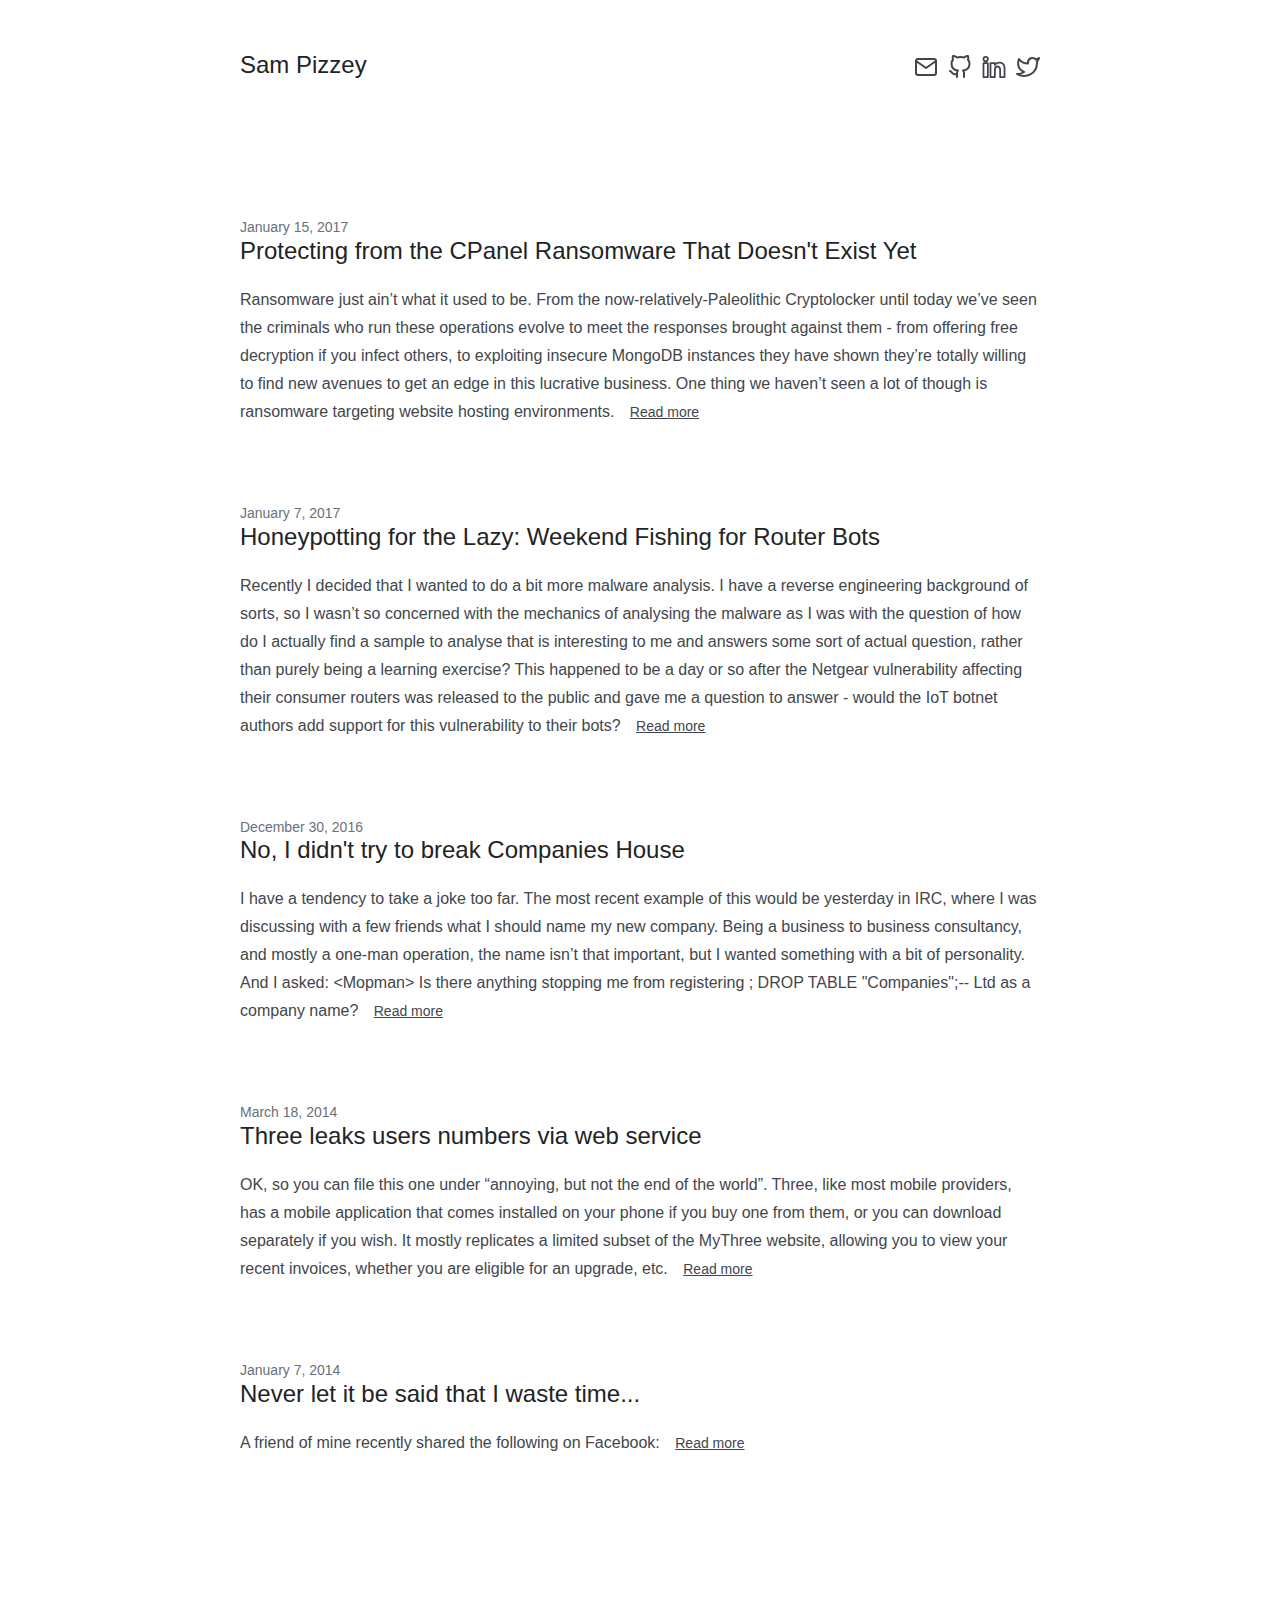
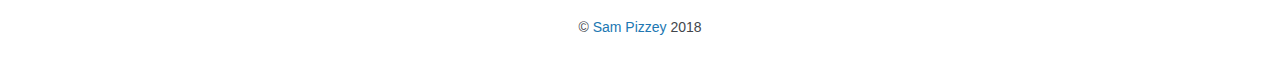
==== commit 720f104d: "rebuilding site Tue 12 Jun 2018 18:48:02 BST" ====
--- a/blog/index.html
+++ b/blog/index.html
@@ -10,7 +10,7 @@
 <meta property='og:description' content=''>
 <meta property='og:url' content='https://pizzey.me/blog/'>
 <meta property='og:site_name' content='Sam Pizzey'>
-<meta property='og:type' content='website'><meta property='og:image' content='https://www.gravatar.com/avatar/4fcca0f870c6fd5c6647fe68f4b0f32c?s=256'><meta property='article:section' content='Blog'><meta property='og:updated_time' content='2018-06-12T17:11:33&#43;01:00'/><meta name='twitter:card' content='summary'><meta name='twitter:site' content='@mopman'><meta name='twitter:creator' content='@mopman'>
+<meta property='og:type' content='website'><meta property='og:image' content='https://www.gravatar.com/avatar/4fcca0f870c6fd5c6647fe68f4b0f32c?s=256'><meta property='article:section' content='Blog'><meta property='og:updated_time' content='2017-01-15T17:11:33&#43;01:00'/><meta name='twitter:card' content='summary'><meta name='twitter:site' content='@mopman'><meta name='twitter:creator' content='@mopman'>
 <link rel="stylesheet" href="/css/style.css"/><link rel='stylesheet' href='https://pizzey.me/css/custom.css'><link rel="apple-touch-icon" sizes="180x180" href="/apple-touch-icon.png">
 <link rel="icon" type="image/png" sizes="32x32" href="/favicon-32x32.png">
 <link rel="icon" type="image/png" sizes="16x16" href="/favicon-16x16.png">
@@ -83,7 +83,7 @@
       <div class="subtitle tags is-6 is-pulled-right">
         
       </div>
-      <h2 class="subtitle is-6">June 12, 2018</h2>
+      <h2 class="subtitle is-6">January 15, 2017</h2>
       <h1 class="title"><a href="https://pizzey.me/blog/protecting-from-the-cpanel-ransomware-that-doesnt-exist-yet/">Protecting from the CPanel Ransomware That Doesn&#39;t Exist Yet</a></h1>
       <div class="content">
         Ransomware just ain’t what it used to be. From the now-relatively-Paleolithic Cryptolocker until today we’ve seen the criminals who run these operations evolve to meet the responses brought against them - from offering free decryption if you infect others, to exploiting insecure MongoDB instances they have shown they’re totally willing to find new avenues to get an edge in this lucrative business.
